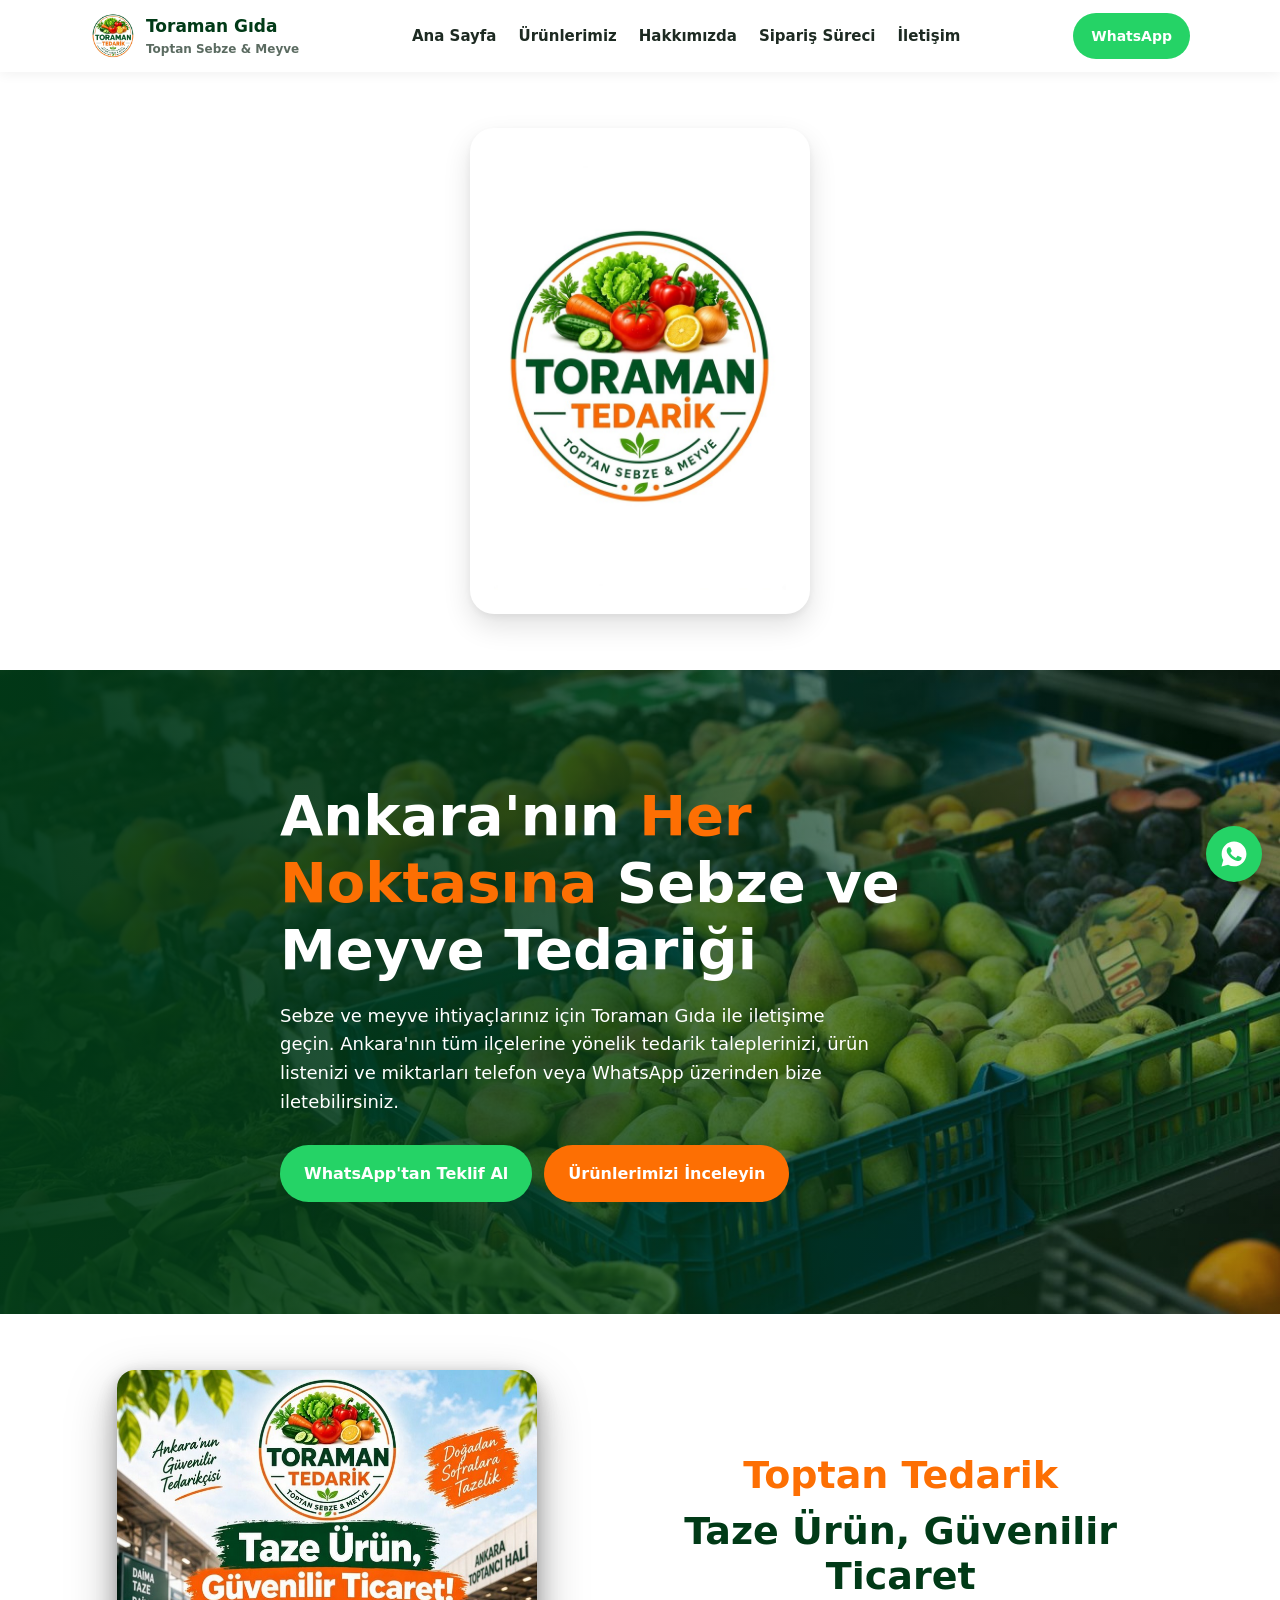
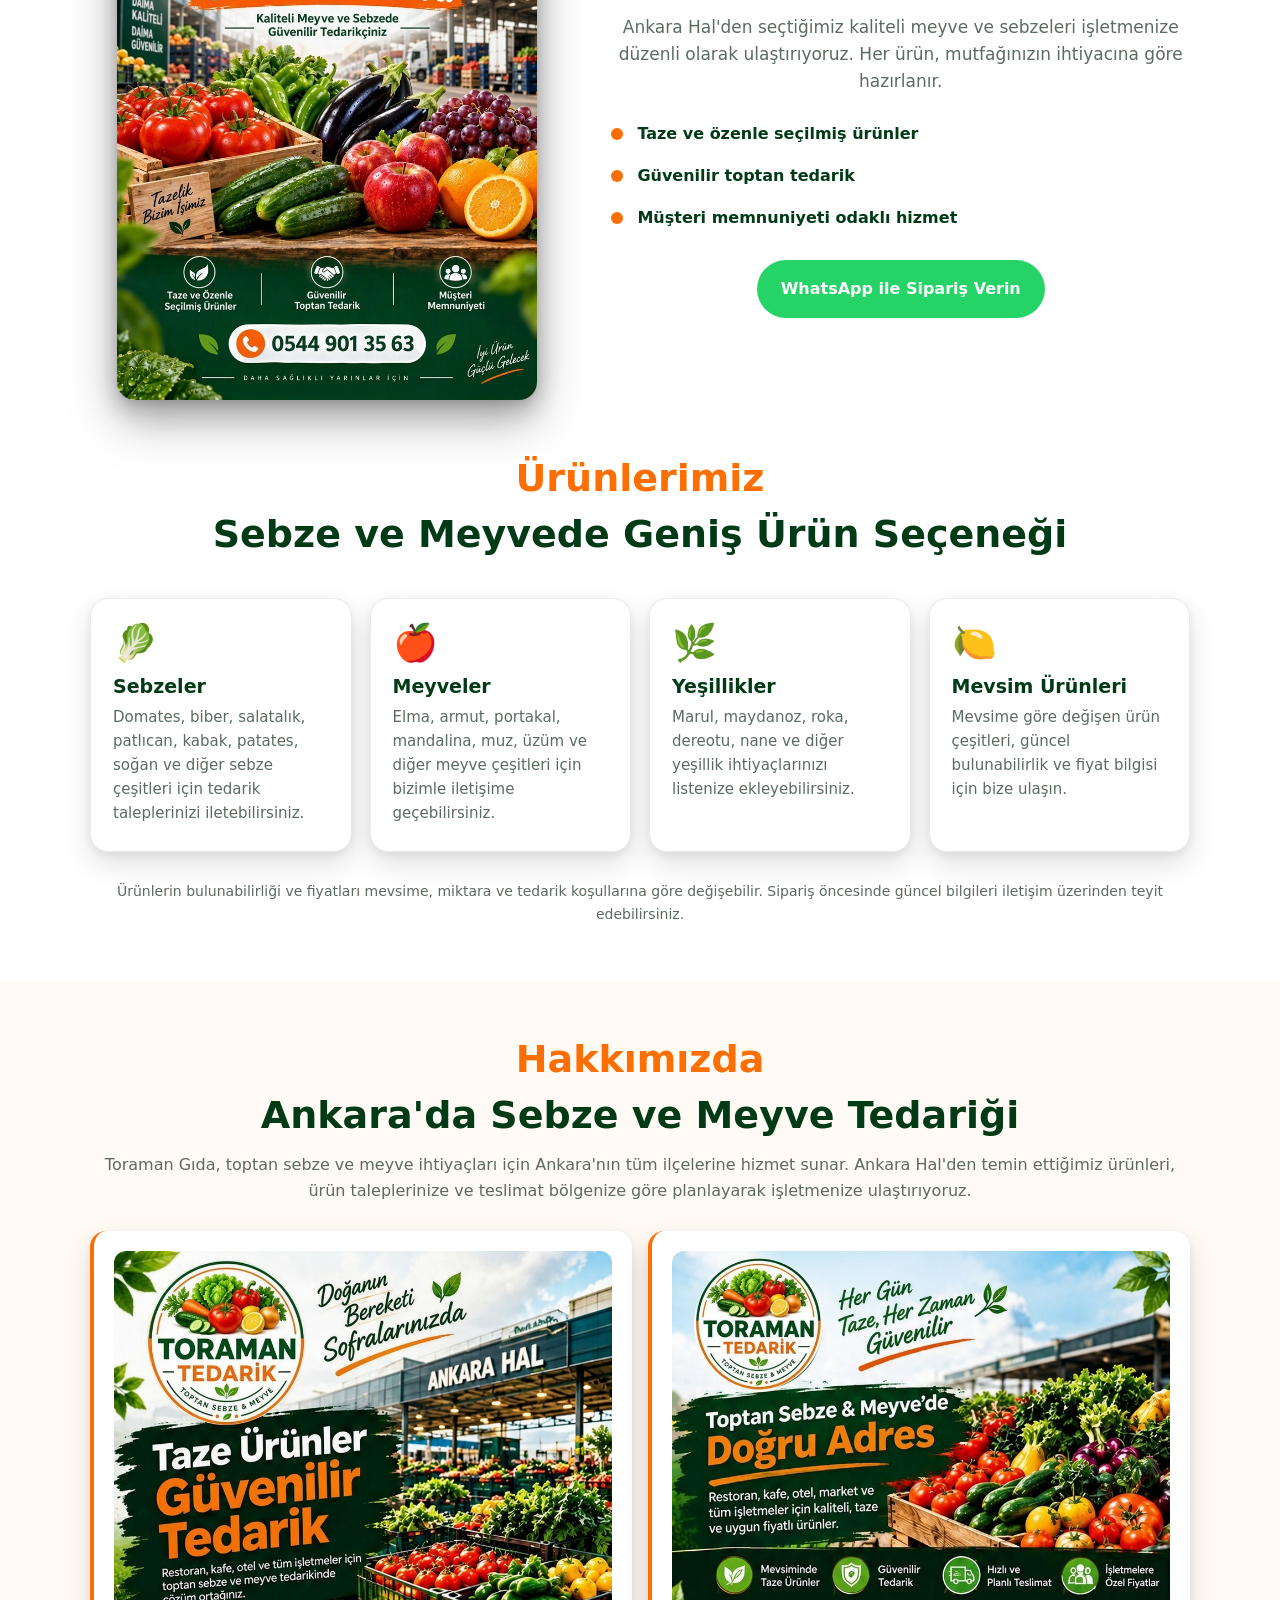
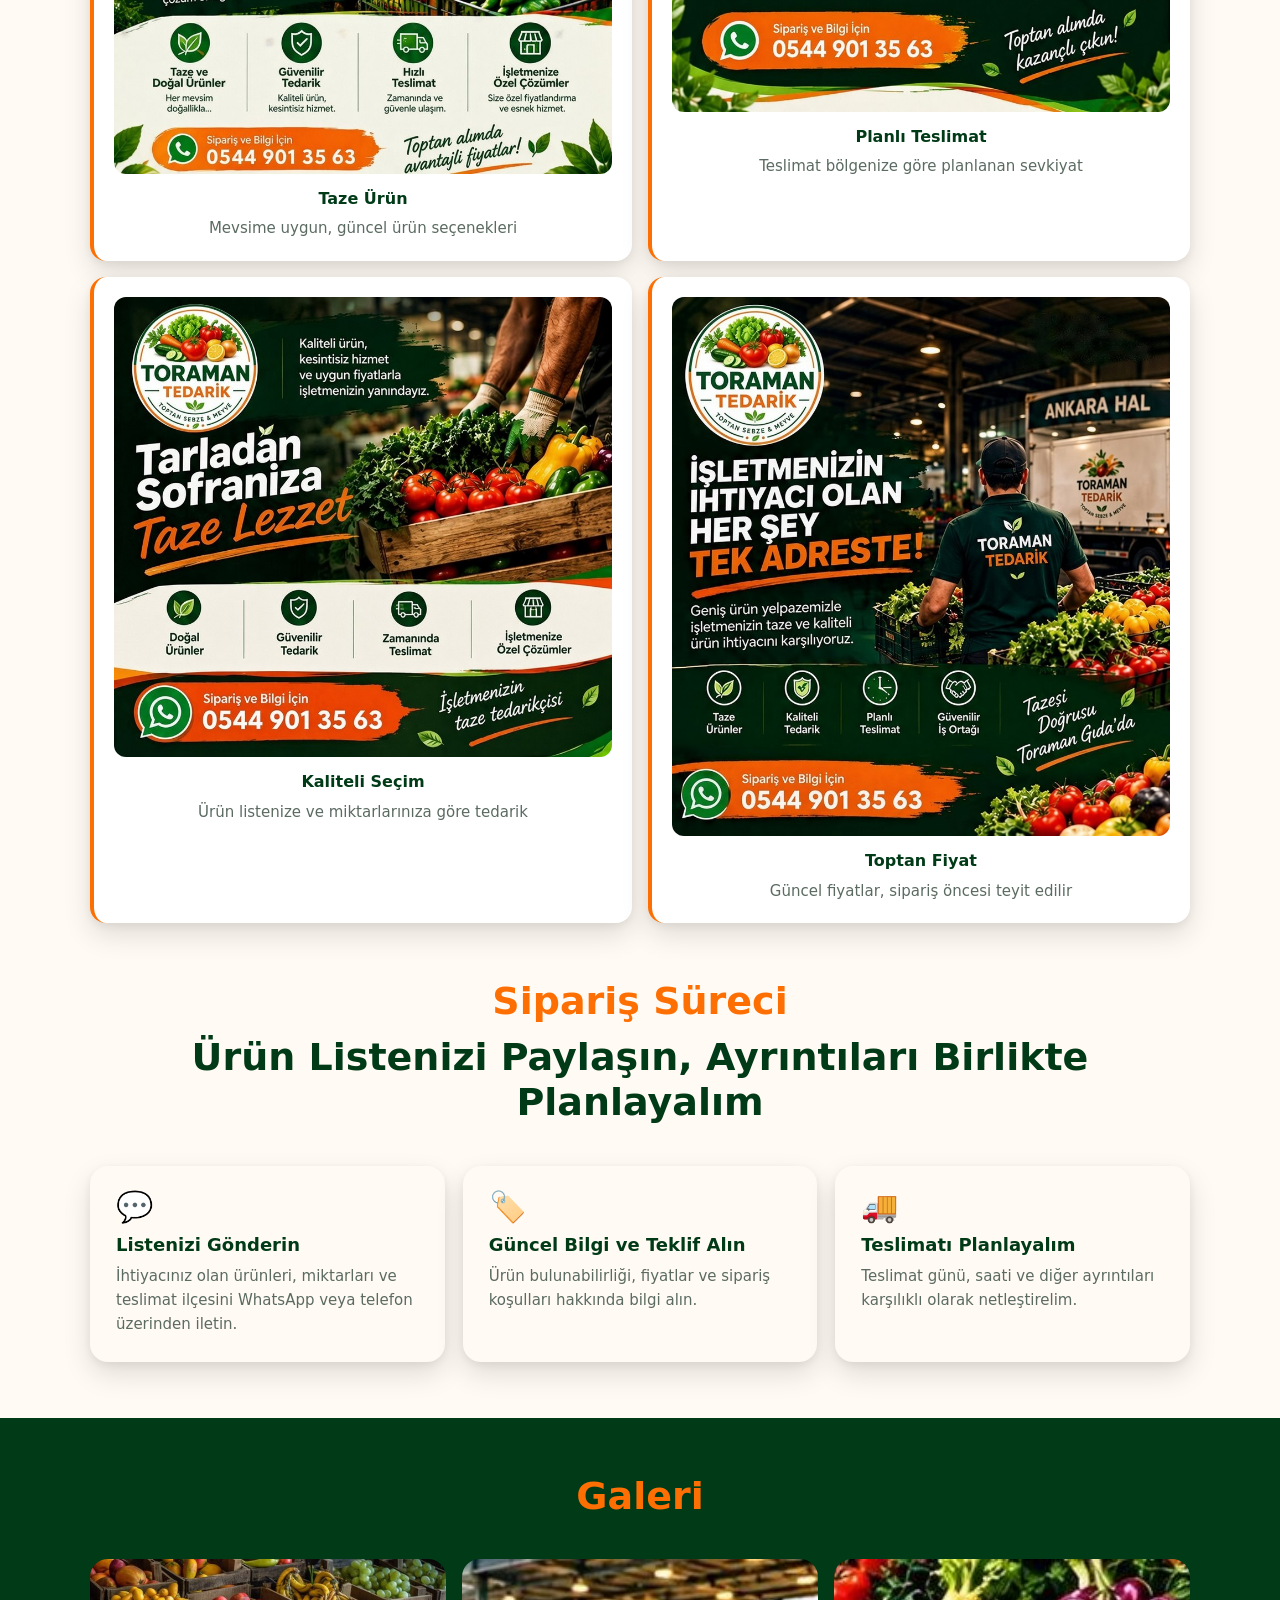
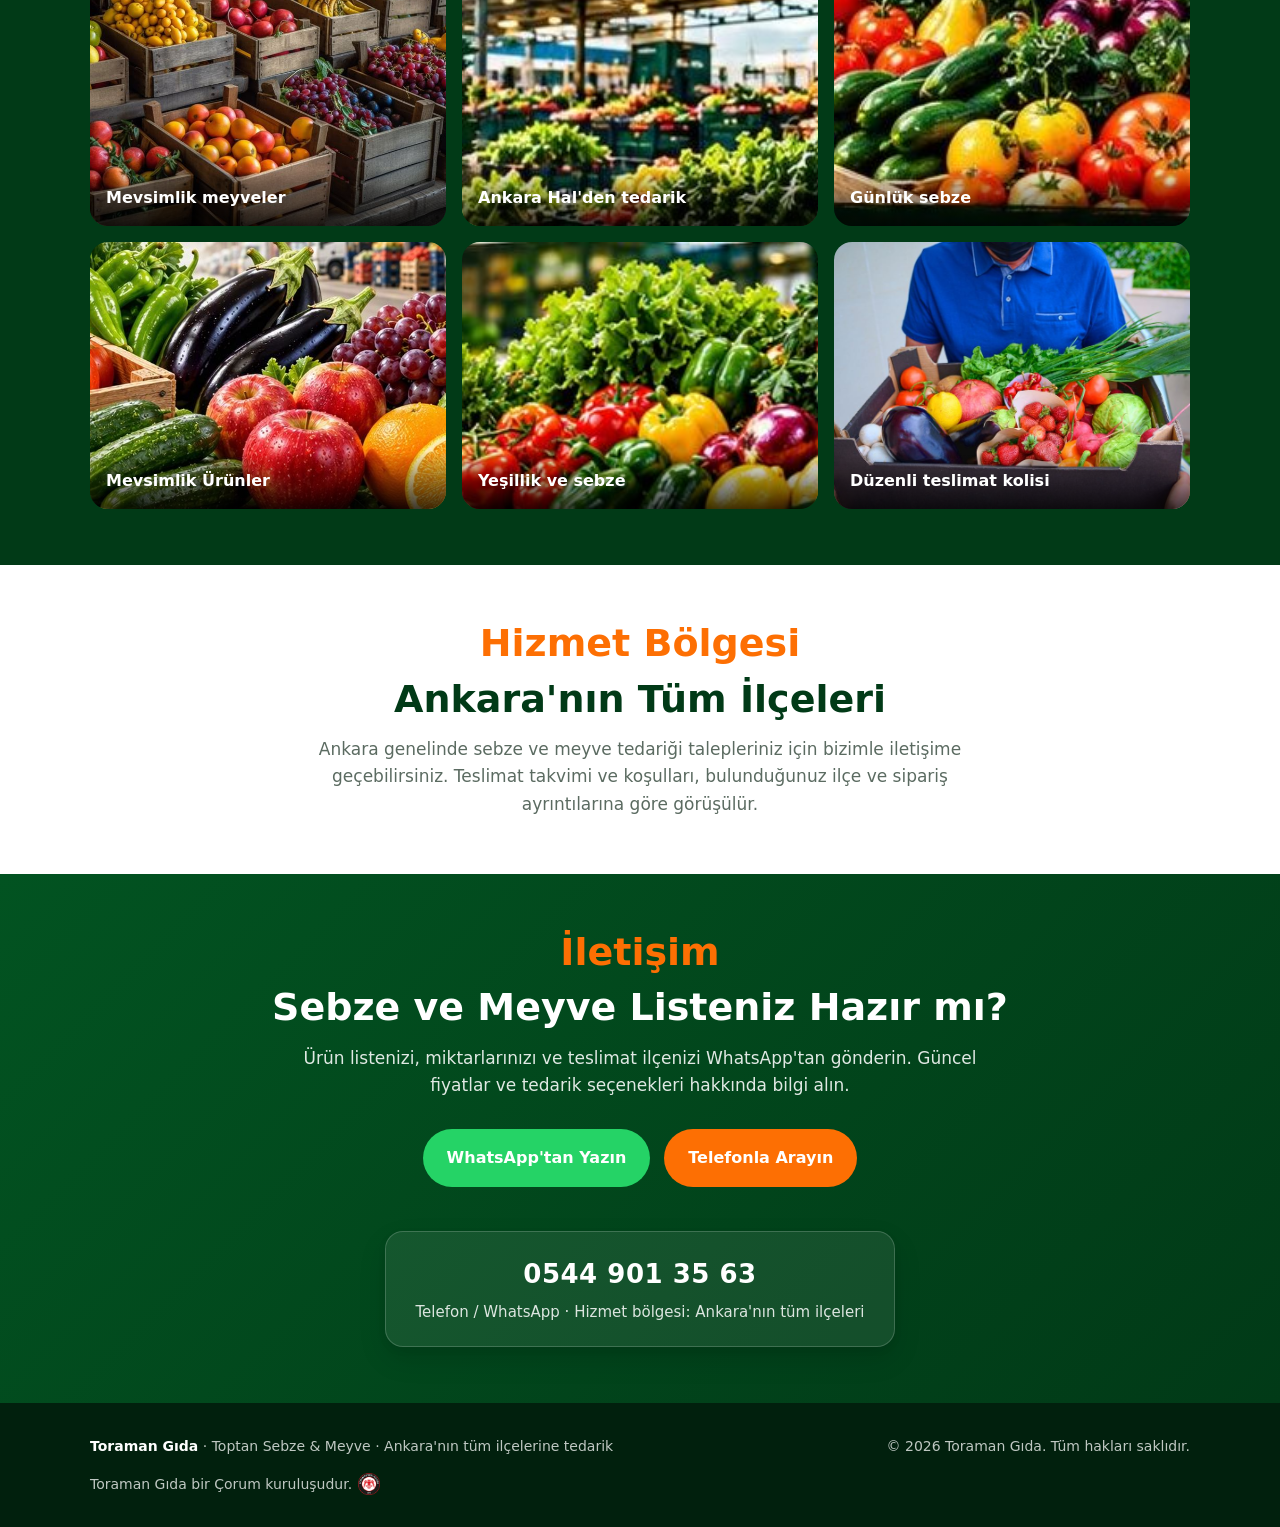
==== index.html @ bdd4c747 "Add files via upload" ====
<!DOCTYPE html>
<html lang="tr">
<head>
<meta charset="UTF-8">
<meta name="viewport" content="width=device-width, initial-scale=1.0, viewport-fit=cover">
<title>Toraman Gıda | Ankara Toptan Sebze ve Meyve Tedariği</title>
<meta name="description" content="Toraman Gıda ile Ankara'nın tüm ilçelerinde toptan sebze ve meyve tedariği. Ürün ve fiyat bilgisi için telefon ve WhatsApp: 0544 901 35 63.">
<link rel="stylesheet" href="css/style.css">
</head>
<body>

<header>
  <div class="container nav">
    <a class="brand" href="#anasayfa">
      <img src="images/logo.jpg" alt="Toraman Gıda logosu">
      <span>Toraman Gıda<small>Toptan Sebze &amp; Meyve</small></span>
    </a>
    <nav>
      <ul id="menu">
        <li><a href="#anasayfa">Ana Sayfa</a></li>
        <li><a href="#urunlerimiz">Ürünlerimiz</a></li>
        <li><a href="#hakkimizda">Hakkımızda</a></li>
        <li><a href="#siparis">Sipariş Süreci</a></li>
        <li><a href="#iletisim">İletişim</a></li>
      </ul>
    </nav>
    <div style="display:flex;align-items:center;gap:12px">
      <a class="btn btn-wa nav-cta" href="whatsapp://send?phone=905449013563" target="_top">WhatsApp</a>
      <button class="menu-btn" aria-label="Menü" onclick="document.getElementById('menu').classList.toggle('open')">&#9776;</button>
    </div>
  </div>
</header>

<section class="intro">
  <div class="container">
    <div class="intro-logo">
      <img src="images/logo.jpg" alt="Toraman Gıda logosu">
    </div>
  </div>
</section>

<section class="hero" id="anasayfa">
  <div class="container">
    <h1 class="slide-left">Ankara'nın <em>Her Noktasına</em> Sebze ve Meyve Tedariği</h1>
    <p class="reveal">Sebze ve meyve ihtiyaçlarınız için Toraman Gıda ile iletişime geçin. Ankara'nın tüm ilçelerine yönelik tedarik taleplerinizi, ürün listenizi ve miktarları telefon veya WhatsApp üzerinden bize iletebilirsiniz.</p>
    <div class="hero-actions reveal">
      <a class="btn btn-wa" href="whatsapp://send?phone=905449013563" target="_top">WhatsApp'tan Teklif Al</a>
      <a class="btn btn-primary" href="#urunlerimiz">Ürünlerimizi İnceleyin</a>
    </div>
  </div>
</section>

<section class="promo">
  <div class="container promo-grid">
    <div class="promo-img slide-left"><img src="images/p825.jpg" alt="Taze ürün, güvenilir ticaret"></div>
    <div class="promo-text slide-right">
      <span class="eyebrow eo">Toptan Tedarik</span>
      <h2>Taze Ürün, Güvenilir Ticaret</h2>
      <p>Ankara Hal'den seçtiğimiz kaliteli meyve ve sebzeleri işletmenize düzenli olarak ulaştırıyoruz. Her ürün, mutfağınızın ihtiyacına göre hazırlanır.</p>
      <ul class="promo-list">
        <li>Taze ve özenle seçilmiş ürünler</li>
        <li>Güvenilir toptan tedarik</li>
        <li>Müşteri memnuniyeti odaklı hizmet</li>
      </ul>
      <a class="btn btn-wa" href="whatsapp://send?phone=905449013563" target="_top" style="margin-top:22px">WhatsApp ile Sipariş Verin</a>
    </div>
  </div>
</section>

<section id="urunlerimiz">
  <div class="container">
    <div class="section-head fade-title">
      <span class="eyebrow eo">Ürünlerimiz</span>
      <h2>Sebze ve Meyvede Geniş Ürün Seçeneği</h2>
    </div>
    <div class="cards">
      <div class="card">
        <div class="icon">🥬</div>
        <h3>Sebzeler</h3>
        <p>Domates, biber, salatalık, patlıcan, kabak, patates, soğan ve diğer sebze çeşitleri için tedarik taleplerinizi iletebilirsiniz.</p>
      </div>
      <div class="card">
        <div class="icon">🍎</div>
        <h3>Meyveler</h3>
        <p>Elma, armut, portakal, mandalina, muz, üzüm ve diğer meyve çeşitleri için bizimle iletişime geçebilirsiniz.</p>
      </div>
      <div class="card">
        <div class="icon">🌿</div>
        <h3>Yeşillikler</h3>
        <p>Marul, maydanoz, roka, dereotu, nane ve diğer yeşillik ihtiyaçlarınızı listenize ekleyebilirsiniz.</p>
      </div>
      <div class="card">
        <div class="icon">🍋</div>
        <h3>Mevsim Ürünleri</h3>
        <p>Mevsime göre değişen ürün çeşitleri, güncel bulunabilirlik ve fiyat bilgisi için bize ulaşın.</p>
      </div>
    </div>
    <p class="note">Ürünlerin bulunabilirliği ve fiyatları mevsime, miktara ve tedarik koşullarına göre değişebilir. Sipariş öncesinde güncel bilgileri iletişim üzerinden teyit edebilirsiniz.</p>
  </div>
</section>





<section class="about" id="hakkimizda">
  <div class="container about-grid" style="grid-template-columns:1fr">
    <div class="slide-left">
      <span class="eyebrow eo">Hakkımızda</span>
      <h2>Ankara'da Sebze ve Meyve Tedariği</h2>
      <p>Toraman Gıda, toptan sebze ve meyve ihtiyaçları için Ankara'nın tüm ilçelerine hizmet sunar. Ankara Hal'den temin ettiğimiz ürünleri, ürün taleplerinize ve teslimat bölgenize göre planlayarak işletmenize ulaştırıyoruz.</p>
      <div class="features">
        <div class="feature"><img src="images/f1.jpg" alt="Taze ürünler"><strong>Taze Ürün</strong><span>Mevsime uygun, güncel ürün seçenekleri</span></div>
        <div class="feature"><img src="images/f2.jpg" alt="Planlı teslimat"><strong>Planlı Teslimat</strong><span>Teslimat bölgenize göre planlanan sevkiyat</span></div>
        <div class="feature"><img src="images/f3.jpg" alt="Kaliteli seçim"><strong>Kaliteli Seçim</strong><span>Ürün listenize ve miktarlarınıza göre tedarik</span></div>
        <div class="feature"><img src="images/f4.jpg" alt="Toptan fiyat"><strong>Toptan Fiyat</strong><span>Güncel fiyatlar, sipariş öncesi teyit edilir</span></div>
      </div>
    </div>
    
  </div>
</section>

<section class="cream-section" id="siparis" style="background:var(--cream)">
  <div class="container">
    <div class="section-head center fade-title">
      <span class="eyebrow eo">Sipariş Süreci</span>
      <h2>Ürün Listenizi Paylaşın, Ayrıntıları Birlikte Planlayalım</h2>
    </div>
    <div class="services-grid three">
      <div class="service"><div class="num">💬</div><h3>Listenizi Gönderin</h3><p>İhtiyacınız olan ürünleri, miktarları ve teslimat ilçesini WhatsApp veya telefon üzerinden iletin.</p></div>
      <div class="service"><div class="num">🏷️</div><h3>Güncel Bilgi ve Teklif Alın</h3><p>Ürün bulunabilirliği, fiyatlar ve sipariş koşulları hakkında bilgi alın.</p></div>
      <div class="service"><div class="num">🚚</div><h3>Teslimatı Planlayalım</h3><p>Teslimat günü, saati ve diğer ayrıntıları karşılıklı olarak netleştirelim.</p></div>
    </div>
  </div>
</section>

<section class="gallery" id="galeri">
  <div class="container">
    <div class="section-head fade-title">
      <span class="eyebrow eo">Galeri</span>
                </div>
    <div class="gallery-grid">
      <figure class="gallery-item"><img src="images/crates.jpg" alt="Sandıklarda taze meyveler"><figcaption>Mevsimlik meyveler</figcaption></figure>
      <figure class="gallery-item"><img src="images/c840.jpg" alt="Ankara Hal'de sebze ve meyve sergisi"><figcaption>Ankara Hal'den tedarik</figcaption></figure>
      <figure class="gallery-item"><img src="images/c839.jpg" alt="Domates, salatalık ve biberler"><figcaption>Günlük sebze</figcaption></figure>
      <figure class="gallery-item"><img src="images/c825.jpg" alt="Meyve ve sebze sergisi"><figcaption>Mevsimlik Ürünler</figcaption></figure>
      <figure class="gallery-item"><img src="images/c416.jpg" alt="Taze sebze sepeti"><figcaption>Yeşillik ve sebze</figcaption></figure>
      <figure class="gallery-item"><img src="images/delivery.jpg" alt="Sebze ve meyve kolisi"><figcaption>Düzenli teslimat kolisi</figcaption></figure>
    </div>
  </div>
</section>

<section id="hizmet">
  <div class="container center">
    <div class="reveal">
      <span class="eyebrow eo">Hizmet Bölgesi</span>
      <h2>Ankara'nın Tüm İlçeleri</h2>
      <p class="lead">Ankara genelinde sebze ve meyve tedariği talepleriniz için bizimle iletişime geçebilirsiniz. Teslimat takvimi ve koşulları, bulunduğunuz ilçe ve sipariş ayrıntılarına göre görüşülür.</p>
    </div>
  </div>
</section>

<section class="contact" id="iletisim">
  <div class="container">
    <span class="eyebrow eo">İletişim</span>
    <h2 class="reveal">Sebze ve Meyve Listeniz Hazır mı?</h2>
    <p class="lead reveal">Ürün listenizi, miktarlarınızı ve teslimat ilçenizi WhatsApp'tan gönderin. Güncel fiyatlar ve tedarik seçenekleri hakkında bilgi alın.</p>
    <div class="contact-actions reveal">
      <a class="btn btn-wa" href="whatsapp://send?phone=905449013563" target="_top">WhatsApp'tan Yazın</a>
      <a class="btn btn-primary" href="tel:+905449013563" target="_top">Telefonla Arayın</a>
    </div>
    <div class="contact-box reveal">
      <strong>0544 901 35 63</strong>
      <span>Telefon / WhatsApp · Hizmet bölgesi: Ankara'nın tüm ilçeleri</span>
    </div>
  </div>
</section>

<footer>
  <div class="container">
    <div><strong>Toraman Gıda</strong> · Toptan Sebze &amp; Meyve · Ankara'nın tüm ilçelerine tedarik</div>
    <div>© 2026 Toraman Gıda. Tüm hakları saklıdır.</div>
    <div style="display:inline-flex;align-items:center;white-space:nowrap">Toraman Gıda bir Çorum kuruluşudur.<img src="images/corum-logo.png" alt="Çorum Futbol Kulübü logosu" style="height:22px;width:22px;vertical-align:middle;margin-left:6px"></div>
  </div>
</footer>

<a class="wa-float" href="whatsapp://send?phone=905449013563" target="_top" aria-label="WhatsApp">
  <img src="icons/whatsapp.svg" alt="" width="30" height="30">
</a>

<script src="js/main.js"></script>
</body>
</html>
---- css/style.css ----
:root{
    --green:#025321;
    --green-dark:#013a17;
    --orange:#fd6f03;
    --cream:#fffaf3;
    --ink:#1d2a22;
    --muted:#5b6b61;
    --white:#ffffff;
  }
  *{box-sizing:border-box;margin:0;padding:0}
  html{scroll-behavior:smooth;scroll-padding-top:84px}
  body{font-family:system-ui,-apple-system,"Segoe UI",Roboto,Arial,sans-serif;color:var(--ink);background:var(--white);line-height:1.6}
  img{max-width:100%;display:block}
  a{color:inherit}
  .container{max-width:1140px;margin:0 auto;padding:0 20px}
  section{padding:56px 0}
  h1,h2,h3{line-height:1.2;color:var(--green-dark)}
  h2{font-size:clamp(26px,3.4vw,38px);margin-bottom:14px}
  .eyebrow{display:block;color:var(--green-dark);font-weight:800;letter-spacing:0;text-transform:none;font-size:clamp(26px,3.4vw,38px);line-height:1.2;margin-bottom:10px}
  .lead{color:var(--muted);font-size:17px;max-width:680px}
  .btn{display:inline-flex;align-items:center;gap:8px;padding:14px 22px;border-radius:999px;font-weight:700;text-decoration:none;transition:transform .15s,background .15s;border:2px solid transparent}
  .btn:hover{transform:translateY(-2px)}
  .btn-primary{background:var(--orange);color:var(--white)}
  .btn-primary:hover{background:#e25f00}
  .btn-ghost{border-color:var(--white);color:var(--white)}
  .btn-ghost:hover{background:rgba(255,255,255,.12)}
  .btn-wa{background:#25d366;color:var(--white)}
  .btn-wa:hover{background:#1ebe5a}

  /* header */
  header{position:sticky;top:0;z-index:50;background:var(--white);box-shadow:0 2px 12px rgba(0,0,0,.06)}
  .nav{display:flex;align-items:center;justify-content:space-between;height:72px}
  .brand{display:flex;align-items:center;gap:10px;text-decoration:none;color:var(--green-dark);font-weight:800}
  .brand img{width:46px;height:46px;border-radius:50%;object-fit:cover}
  .brand span{font-size:17px}
  .brand small{display:block;font-weight:600;color:var(--muted);font-size:12px}
  nav ul{display:flex;gap:22px;list-style:none}
  nav a{text-decoration:none;color:var(--ink);font-weight:600;font-size:15px}
  nav a:hover{color:var(--orange)}
  .menu-btn{display:none;background:none;border:0;font-size:28px;color:var(--green-dark);cursor:pointer}
  .nav-cta{padding:10px 16px;font-size:14px}

  /* hero */
  .hero{position:relative;color:var(--white);min-height:560px;display:flex;align-items:center;background:var(--green-dark) url(../images/hero.jpg) center/cover no-repeat}
  .hero::before{content:"";position:absolute;inset:0;background:linear-gradient(90deg,rgba(1,58,23,.94) 0%,rgba(1,58,23,.78) 45%,rgba(1,58,23,.25) 100%)}
  .hero .container{position:relative;z-index:1;padding-top:56px;padding-bottom:56px}
  .hero h1{color:var(--white);font-size:clamp(32px,5vw,56px);max-width:720px;margin-bottom:18px}
  .hero h1 em{font-style:normal;color:var(--orange)}
  .hero p{font-size:18px;max-width:600px;opacity:.95;margin-bottom:28px}
  .hero-actions{display:flex;gap:12px;flex-wrap:wrap}
  .hero-badge{display:inline-block;margin-bottom:18px;padding:6px 14px;border:1px solid rgba(255,255,255,.4);border-radius:999px;font-size:14px}

  /* about */
  .about{background:var(--cream)}
  .about-grid{display:grid;grid-template-columns:1.1fr .9fr;gap:48px;align-items:center}
  .about p{color:var(--muted);margin-top:14px}
  .features{display:grid;grid-template-columns:1fr 1fr;gap:16px;margin-top:28px}
  .feature{background:var(--white);border-radius:16px;padding:20px;border-left:4px solid var(--orange);box-shadow:0 4px 14px rgba(0,0,0,.04)}
  .feature strong{display:block;color:var(--green-dark);margin-bottom:4px}
  .feature span{color:var(--muted);font-size:15px}
  .about-logo{background:var(--white);border-radius:24px;padding:30px;box-shadow:0 10px 30px rgba(0,0,0,.08);text-align:center}
  .about-logo img{width:100%;max-width:340px;margin:0 auto}

  /* products */
  .section-head{text-align:center;margin-bottom:40px}
  .section-head .lead{margin:0 auto}
  .cards{display:grid;grid-template-columns:repeat(4,1fr);gap:18px}
  .card{border:1px solid #e6ece8;border-radius:18px;padding:26px 22px;background:var(--white);transition:transform .2s,box-shadow .2s}
  .card:hover{transform:translateY(-4px);box-shadow:0 12px 26px rgba(2,83,33,.1)}
  .card .icon{width:auto;height:auto;background:none;display:flex;align-items:center;justify-content:flex-start;font-size:36px;line-height:1;margin-bottom:14px}
  .card h3{font-size:19px;margin-bottom:8px}
  .card p{color:var(--muted);font-size:15px}
  .card ul{list-style:none;margin-top:12px}
  .card li{font-size:14px;color:var(--ink);padding:4px 0;padding-left:18px;position:relative}
  .card li::before{content:"";position:absolute;left:0;top:11px;width:8px;height:8px;border-radius:50%;background:var(--orange)}

  /* gallery */
  .gallery{background:var(--green-dark);color:var(--white)}
  .gallery h2,.gallery .eyebrow{color:var(--white)}
  .gallery .eyebrow{color:var(--white)}
  .eyebrow.eo{color:var(--orange) !important}
  #siparis{padding-top:0}
  #urunlerimiz{padding-top:0}
  /* no sideways scroll caused by slide-in animations */
  html,body{overflow-x:clip;max-width:100%}
  section,footer{overflow-x:clip}
  .gallery .lead{color:rgba(255,255,255,.8)}
  .gallery-grid{display:grid;grid-template-columns:repeat(3,1fr);gap:16px;margin-top:40px}
  .gallery-item{position:relative;border-radius:18px;overflow:hidden;aspect-ratio:4/3;background:#000}
  .gallery-item img{width:100%;height:100%;object-fit:cover;transition:transform .4s}
  .gallery-item:hover img{transform:scale(1.05)}
  .gallery-item figcaption{position:absolute;left:0;right:0;bottom:0;padding:16px;background:linear-gradient(transparent,rgba(0,0,0,.75));font-weight:700}

  /* services */
  .services-grid{display:grid;grid-template-columns:repeat(4,1fr);gap:18px}
  .service{text-align:left;padding:26px;border-radius:18px;background:var(--cream)}
  .service h3{font-size:18px;margin-bottom:8px}
  .service p{color:var(--muted);font-size:15px}
  .service .num{font-size:30px;font-weight:800;color:var(--orange);line-height:1;margin-bottom:12px}

  /* contact */
  .contact{background:linear-gradient(135deg,var(--green) 0%,var(--green-dark) 100%);color:var(--white);text-align:center}
  .contact h2{color:var(--white)}
  .contact .eyebrow{color:var(--white)}
  #hakkimizda .slide-left{text-align:center}
  #hakkimizda .features,#hakkimizda .feature{text-align:center}
  .promo-text{text-align:center}
  .promo-list{text-align:left}
  .contact .lead{color:rgba(255,255,255,.88);margin:0 auto 30px}
  .contact-actions{display:flex;justify-content:center;gap:14px;flex-wrap:wrap}
  .contact-box{margin-top:44px;display:inline-block;padding:22px 30px;border-radius:18px;background:rgba(255,255,255,.08);border:1px solid rgba(255,255,255,.18)}
  .contact-box strong{font-size:26px;letter-spacing:.02em}
  .contact-box span{display:block;opacity:.85;font-size:15px;margin-top:4px}

  footer{background:#01200d;color:rgba(255,255,255,.75);padding:32px 0;font-size:14px}
  footer .container{display:flex;justify-content:space-between;align-items:center;gap:16px;flex-wrap:wrap}
  footer strong{color:var(--white)}

  /* floating WhatsApp */
  .wa-float{position:fixed;right:18px;bottom:calc(18px + env(safe-area-inset-bottom,0px));z-index:60;width:56px;height:56px;border-radius:50%;background:#25d366;display:flex;align-items:center;justify-content:center;box-shadow:0 8px 20px rgba(0,0,0,.25);text-decoration:none}
  .wa-float svg{width:30px;height:30px;fill:#fff}

  /* scroll animations */
  html.js .reveal{opacity:0;transform:translateY(40px);transition:opacity .8s cubic-bezier(.2,.7,.2,1),transform .8s cubic-bezier(.2,.7,.2,1)}
  html.js .slide-left{opacity:0;transform:translateX(-90px);transition:opacity .9s cubic-bezier(.2,.7,.2,1),transform .9s cubic-bezier(.2,.7,.2,1)}
  html.js .slide-right{opacity:0;transform:translateX(90px);transition:opacity .9s cubic-bezier(.2,.7,.2,1),transform .9s cubic-bezier(.2,.7,.2,1)}
  html.js .reveal.in,html.js .slide-left.in,html.js .slide-right.in{opacity:1;transform:none}
  html.js .card.in:hover{transform:translateY(-4px)}
  html.js .gallery-item.in:hover img{transform:scale(1.05)}
  @media (prefers-reduced-motion: reduce){
    html.js .reveal,html.js .slide-left,html.js .slide-right{opacity:1;transform:none;transition:none}
    html{scroll-behavior:auto}
  }

  .feature img{width:100%;height:auto;border-radius:12px;margin-bottom:12px;display:block}
  .promo{background:var(--white);padding:56px 0}
  .promo-grid{display:grid;grid-template-columns:.9fr 1.1fr;gap:48px;align-items:center}
  .promo-img img{width:100%;max-width:420px;margin:0 auto;border-radius:18px;box-shadow:0 14px 36px rgba(0,0,0,.12);height:auto;display:block}
  .promo-text h2{font-size:clamp(26px,3.4vw,38px);margin:8px 0 14px}
  .promo-text p{color:var(--muted);font-size:17px}
  .promo-list{list-style:none;margin-top:18px}
  .promo-list li{padding:8px 0 8px 26px;position:relative;font-weight:600;color:var(--green-dark)}
  .promo-list li::before{content:"";position:absolute;left:0;top:15px;width:12px;height:12px;border-radius:50%;background:var(--orange)}
  @media (max-width:720px){ .promo-grid{grid-template-columns:1fr;gap:28px} }
  .intro{background:#fff;padding:56px 0}
  @media (max-width:720px){ .intro{padding:44px 0} }
  .intro-logo{max-width:340px;margin:0 auto;background:#fff;border-radius:24px;padding:24px;box-shadow:0 12px 28px rgba(0,0,0,.12),0 3px 8px rgba(0,0,0,.06);animation:logoFade 1.2s ease-out both}
  .intro-logo img{width:100%;height:auto;display:block}
  @keyframes logoFade{from{opacity:0;filter:blur(10px);transform:scale(.96)}to{opacity:1;filter:blur(0);transform:none}}
  @media (prefers-reduced-motion: reduce){ .intro-logo{animation:none} }
  html.js .fade-title{opacity:0;transition:opacity .9s ease}
  html.js .fade-title.in{opacity:1}
  @media (prefers-reduced-motion: reduce){ html.js .fade-title{opacity:1;transition:none} }
  /* responsive */
  @media (max-width:900px){
    .cards,.services-grid{grid-template-columns:repeat(2,1fr)}
    .about-grid{grid-template-columns:1fr;gap:32px}
    .gallery-grid{grid-template-columns:repeat(2,1fr)}
  }
  @media (max-width:720px){
    section{padding:44px 0}
    nav ul{display:none;position:absolute;top:72px;left:0;right:0;background:var(--white);flex-direction:column;gap:0;padding:8px 20px 16px;box-shadow:0 10px 20px rgba(0,0,0,.08)}
    nav ul.open{display:flex}
    nav ul li a{display:block;padding:12px 0;border-bottom:1px solid #eef2ef}
    .menu-btn{display:block}
    .nav-cta{display:none}
    .hero{min-height:500px}
    .hero .container{padding-top:44px;padding-bottom:44px}
    .cards,.services-grid{grid-template-columns:1fr}
    .features{grid-template-columns:1fr}
    .gallery-grid{grid-template-columns:1fr}
    .brand small{display:none}
  }

  .services-grid.three{grid-template-columns:repeat(3,1fr)}
  @media (max-width:900px){ .services-grid.three{grid-template-columns:repeat(2,1fr)} }
  @media (max-width:720px){ .services-grid.three{grid-template-columns:1fr} }
  .center{text-align:center}
  .center .lead{margin:0 auto}
  .note{margin-top:28px;color:var(--muted);font-size:14px;text-align:center}
  .hero-actions .btn-wa{background:#25d366;color:#fff}
  .hero-actions .btn-wa:hover{background:#1ebe5a}
  /* soft shadow on sliding inner blocks (gallery images excluded) */
  .card,.feature,.service,.about-logo,.contact-box,.promo-img img{box-shadow:0 12px 28px rgba(0,0,0,.12),0 3px 8px rgba(0,0,0,.06) !important}
  .promo-img{filter:drop-shadow(0 18px 24px rgba(0,0,0,.28)) drop-shadow(0 4px 8px rgba(0,0,0,.15))}
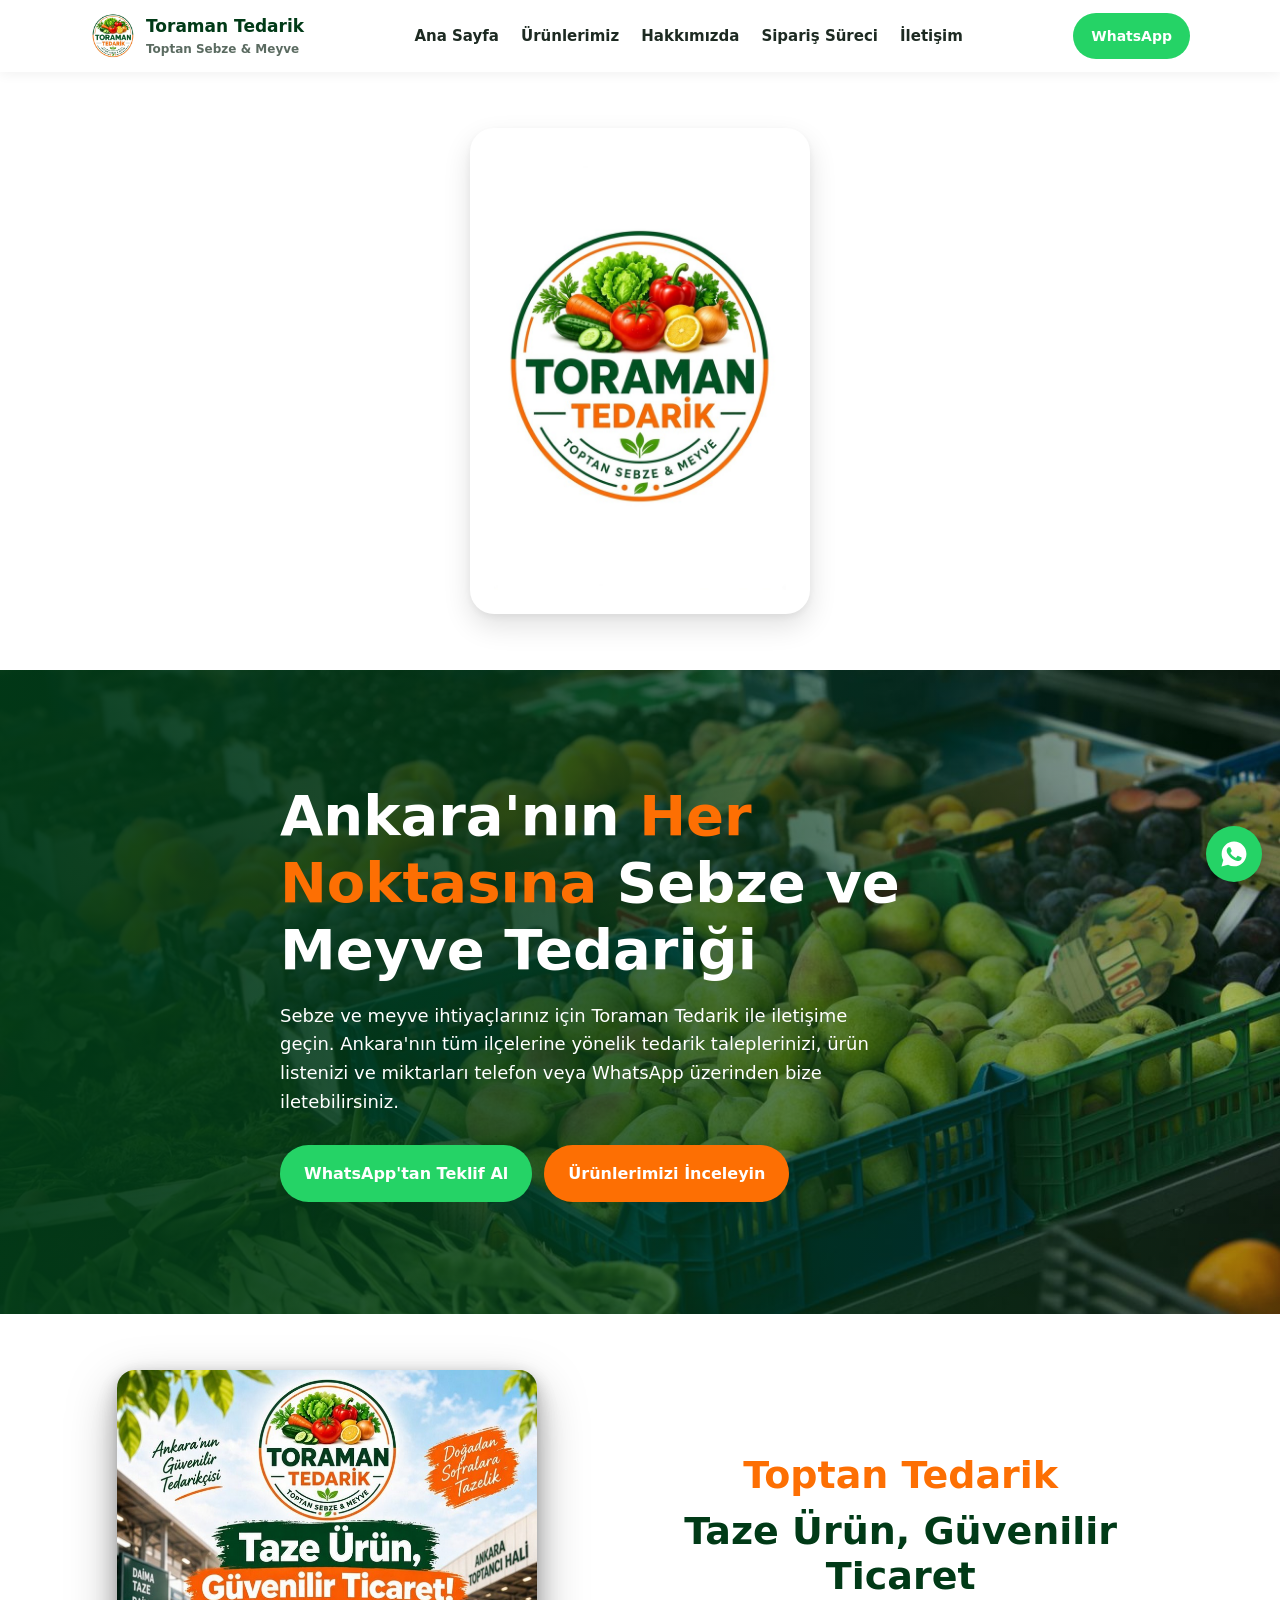
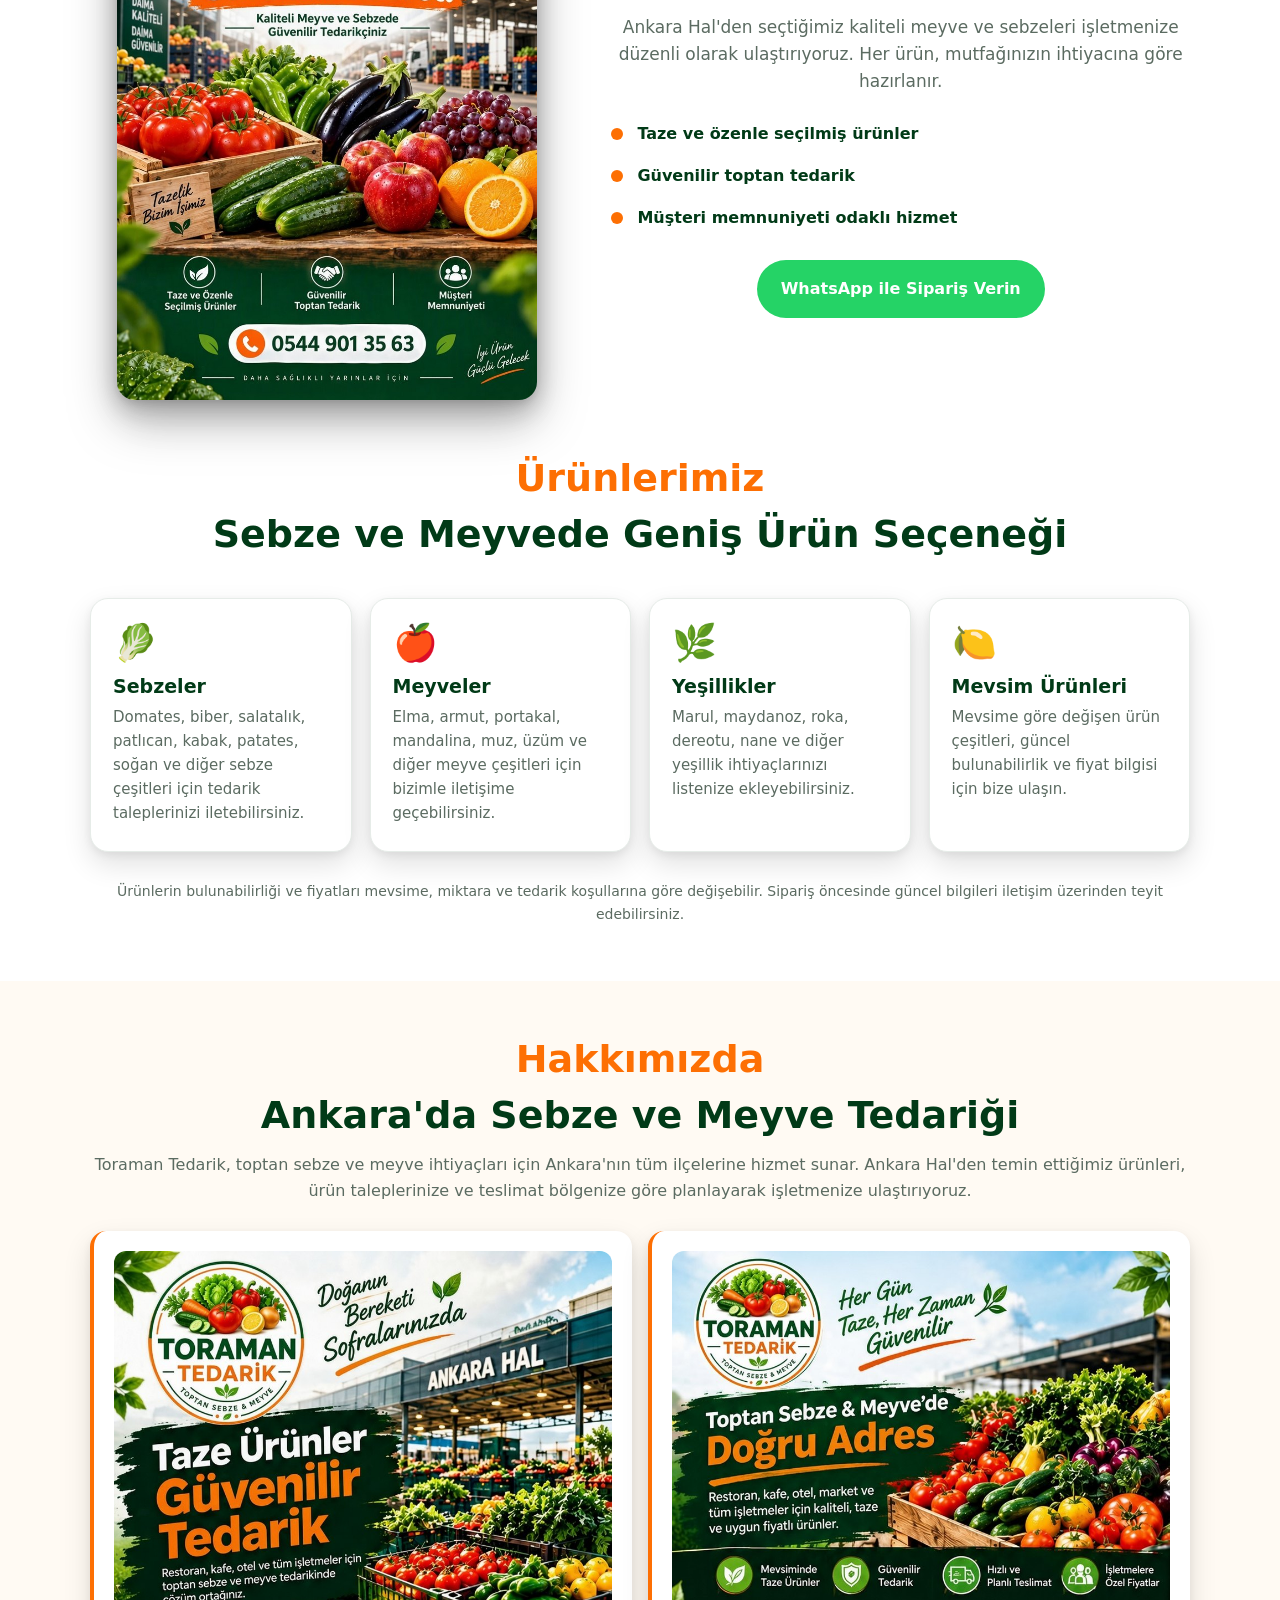
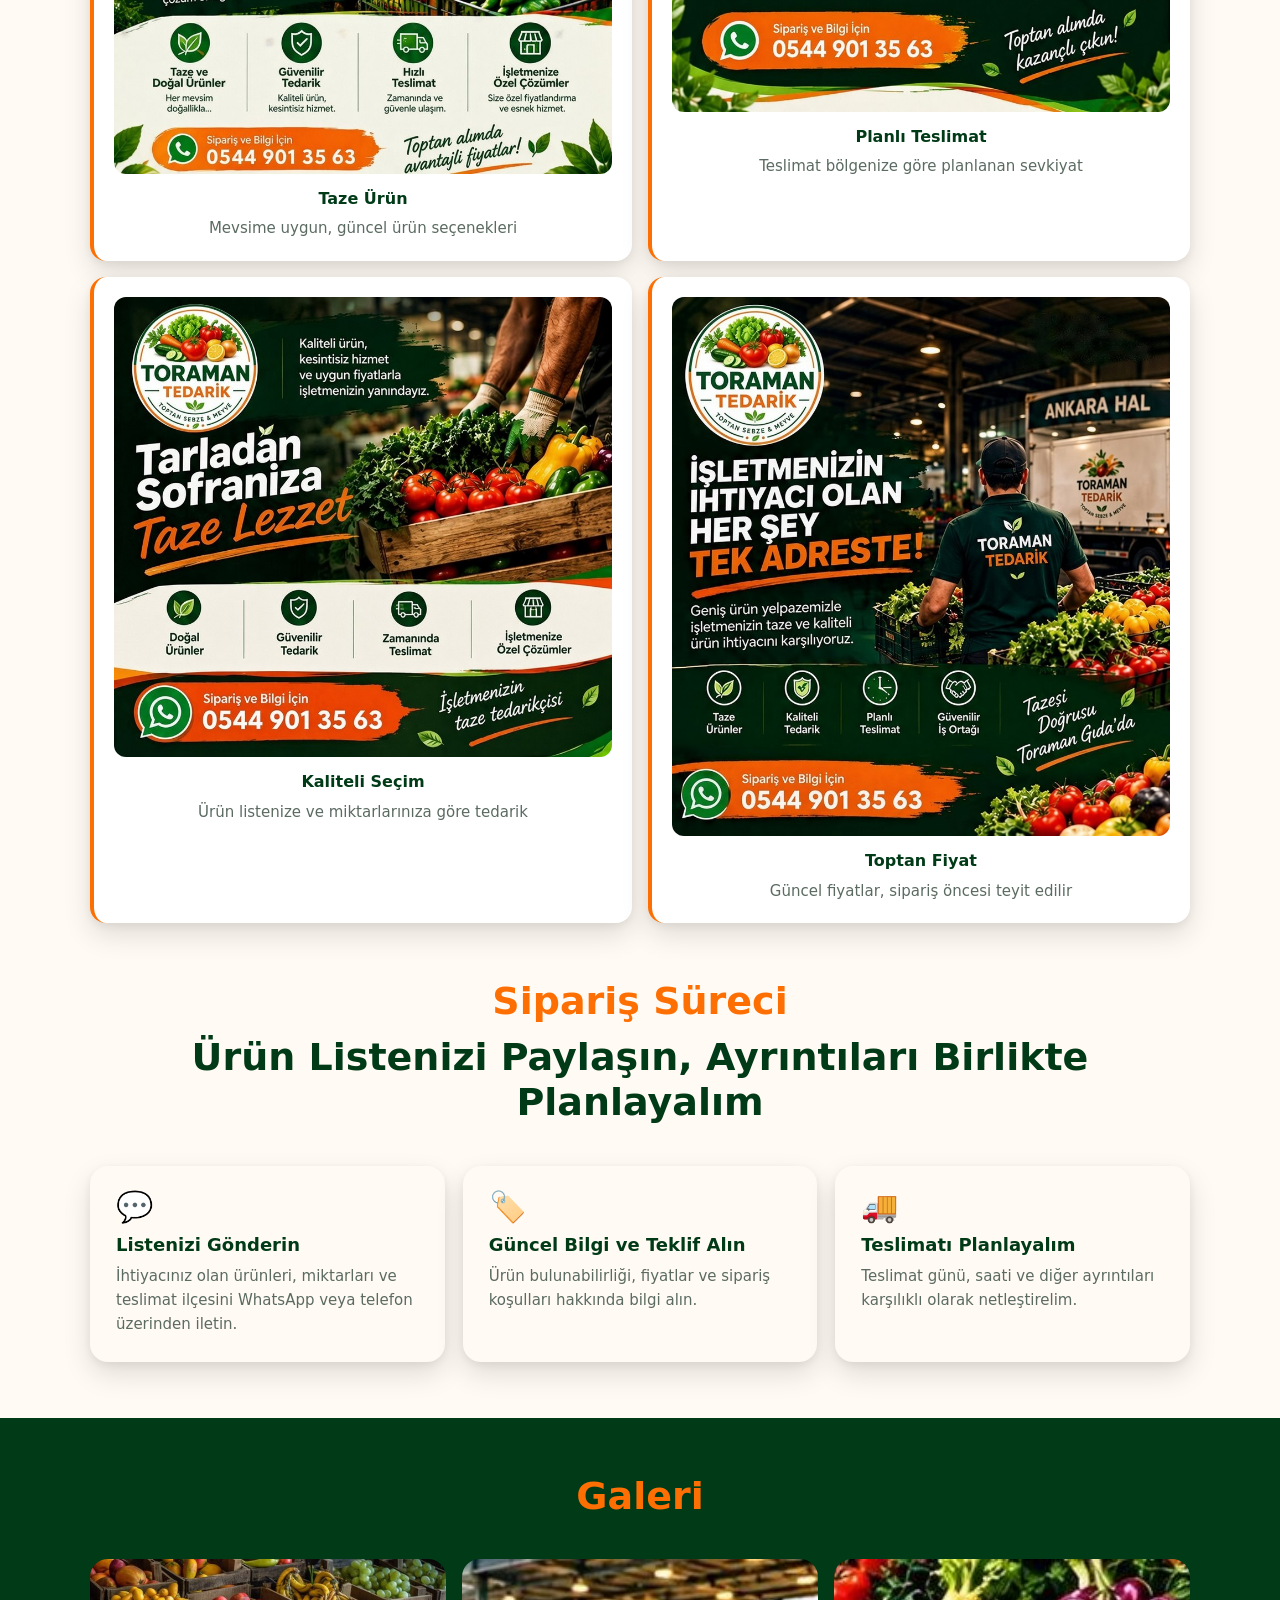
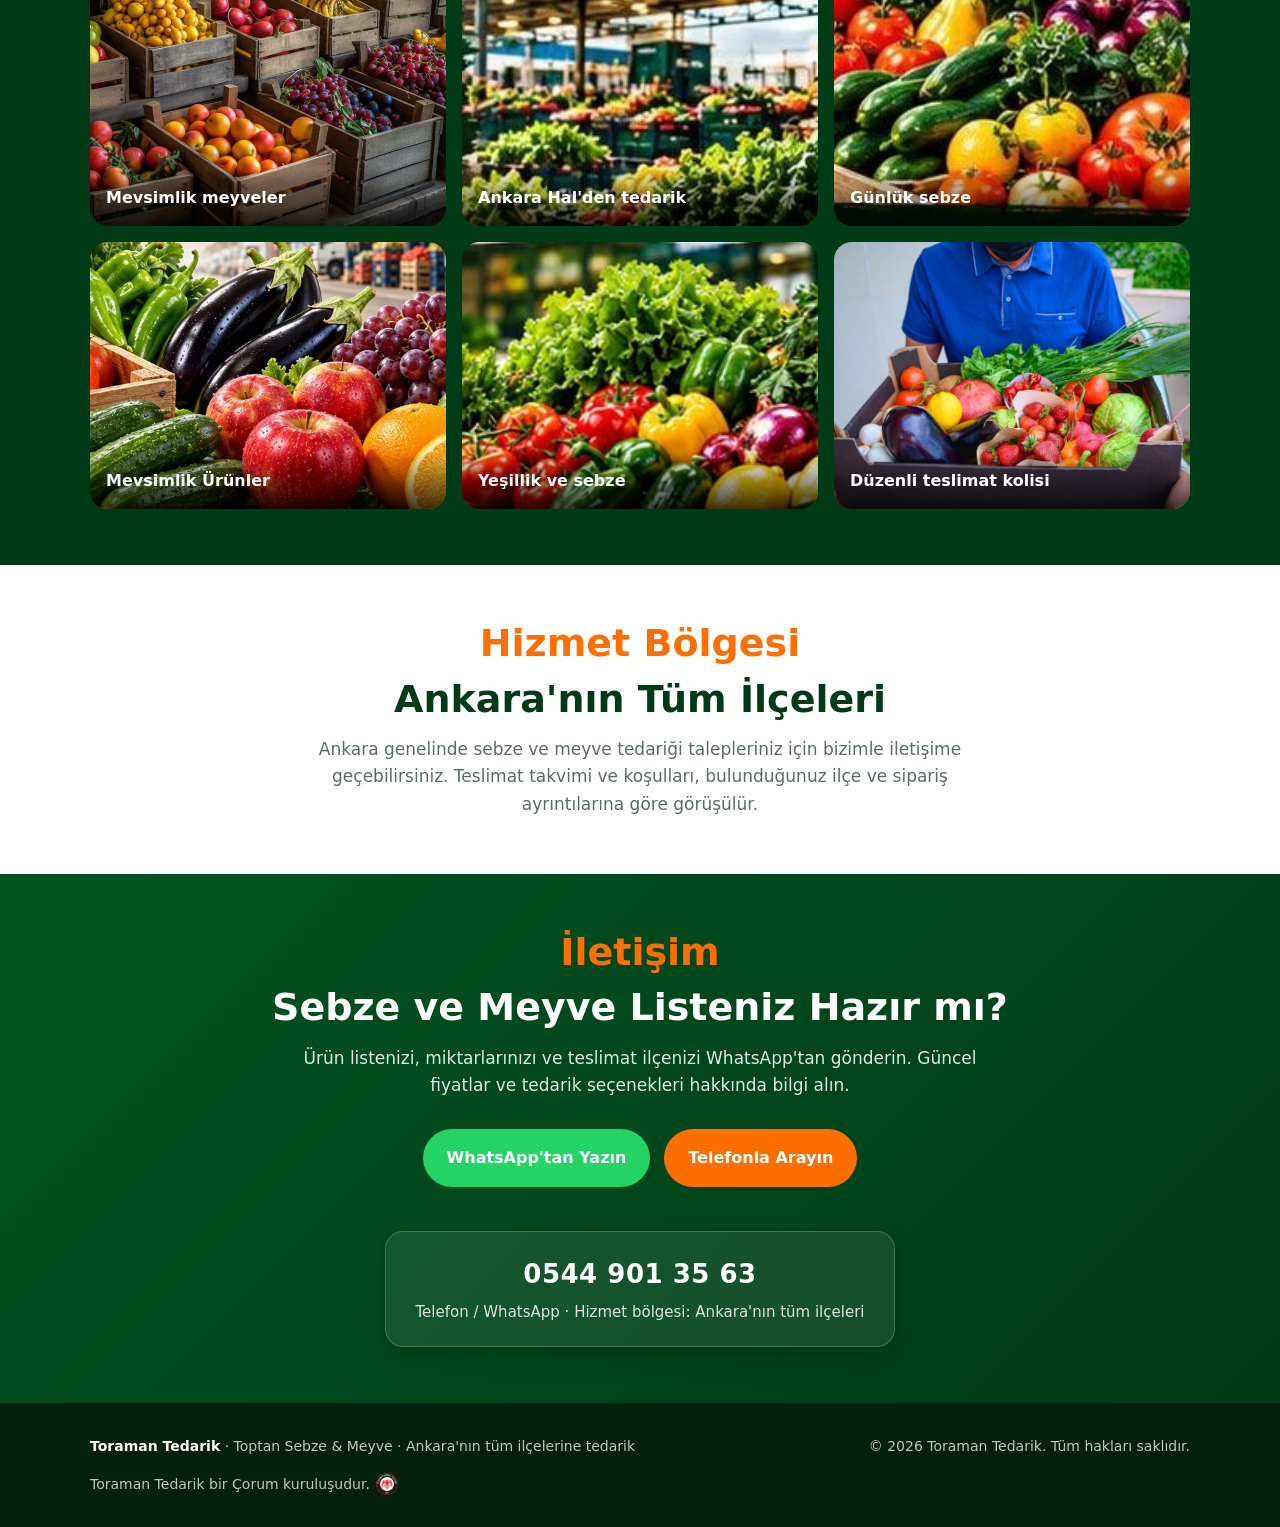
==== commit 1dafce77: "Add files via upload" ====
--- a/index.html
+++ b/index.html
@@ -3,8 +3,8 @@
 <head>
 <meta charset="UTF-8">
 <meta name="viewport" content="width=device-width, initial-scale=1.0, viewport-fit=cover">
-<title>Toraman Gıda | Ankara Toptan Sebze ve Meyve Tedariği</title>
-<meta name="description" content="Toraman Gıda ile Ankara'nın tüm ilçelerinde toptan sebze ve meyve tedariği. Ürün ve fiyat bilgisi için telefon ve WhatsApp: 0544 901 35 63.">
+<title>Toraman Tedarik | Ankara Toptan Sebze ve Meyve Tedariği</title>
+<meta name="description" content="Toraman Tedarik ile Ankara'nın tüm ilçelerinde toptan sebze ve meyve tedariği. Ürün ve fiyat bilgisi için telefon ve WhatsApp: 0544 901 35 63.">
 <link rel="stylesheet" href="css/style.css">
 </head>
 <body>
@@ -12,8 +12,8 @@
 <header>
   <div class="container nav">
     <a class="brand" href="#anasayfa">
-      <img src="images/logo.jpg" alt="Toraman Gıda logosu">
-      <span>Toraman Gıda<small>Toptan Sebze &amp; Meyve</small></span>
+      <img src="images/logo.jpg" alt="Toraman Tedarik logosu">
+      <span>Toraman Tedarik<small>Toptan Sebze &amp; Meyve</small></span>
     </a>
     <nav>
       <ul id="menu">
@@ -34,7 +34,7 @@
 <section class="intro">
   <div class="container">
     <div class="intro-logo">
-      <img src="images/logo.jpg" alt="Toraman Gıda logosu">
+      <img src="images/logo.jpg" alt="Toraman Tedarik logosu">
     </div>
   </div>
 </section>
@@ -42,7 +42,7 @@
 <section class="hero" id="anasayfa">
   <div class="container">
     <h1 class="slide-left">Ankara'nın <em>Her Noktasına</em> Sebze ve Meyve Tedariği</h1>
-    <p class="reveal">Sebze ve meyve ihtiyaçlarınız için Toraman Gıda ile iletişime geçin. Ankara'nın tüm ilçelerine yönelik tedarik taleplerinizi, ürün listenizi ve miktarları telefon veya WhatsApp üzerinden bize iletebilirsiniz.</p>
+    <p class="reveal">Sebze ve meyve ihtiyaçlarınız için Toraman Tedarik ile iletişime geçin. Ankara'nın tüm ilçelerine yönelik tedarik taleplerinizi, ürün listenizi ve miktarları telefon veya WhatsApp üzerinden bize iletebilirsiniz.</p>
     <div class="hero-actions reveal">
       <a class="btn btn-wa" href="whatsapp://send?phone=905449013563" target="_top">WhatsApp'tan Teklif Al</a>
       <a class="btn btn-primary" href="#urunlerimiz">Ürünlerimizi İnceleyin</a>
@@ -108,7 +108,7 @@
     <div class="slide-left">
       <span class="eyebrow eo">Hakkımızda</span>
       <h2>Ankara'da Sebze ve Meyve Tedariği</h2>
-      <p>Toraman Gıda, toptan sebze ve meyve ihtiyaçları için Ankara'nın tüm ilçelerine hizmet sunar. Ankara Hal'den temin ettiğimiz ürünleri, ürün taleplerinize ve teslimat bölgenize göre planlayarak işletmenize ulaştırıyoruz.</p>
+      <p>Toraman Tedarik, toptan sebze ve meyve ihtiyaçları için Ankara'nın tüm ilçelerine hizmet sunar. Ankara Hal'den temin ettiğimiz ürünleri, ürün taleplerinize ve teslimat bölgenize göre planlayarak işletmenize ulaştırıyoruz.</p>
       <div class="features">
         <div class="feature"><img src="images/f1.jpg" alt="Taze ürünler"><strong>Taze Ürün</strong><span>Mevsime uygun, güncel ürün seçenekleri</span></div>
         <div class="feature"><img src="images/f2.jpg" alt="Planlı teslimat"><strong>Planlı Teslimat</strong><span>Teslimat bölgenize göre planlanan sevkiyat</span></div>
@@ -178,9 +178,9 @@
 
 <footer>
   <div class="container">
-    <div><strong>Toraman Gıda</strong> · Toptan Sebze &amp; Meyve · Ankara'nın tüm ilçelerine tedarik</div>
-    <div>© 2026 Toraman Gıda. Tüm hakları saklıdır.</div>
-    <div style="display:inline-flex;align-items:center;white-space:nowrap">Toraman Gıda bir Çorum kuruluşudur.<img src="images/corum-logo.png" alt="Çorum Futbol Kulübü logosu" style="height:22px;width:22px;vertical-align:middle;margin-left:6px"></div>
+    <div><strong>Toraman Tedarik</strong> · Toptan Sebze &amp; Meyve · Ankara'nın tüm ilçelerine tedarik</div>
+    <div>© 2026 Toraman Tedarik. Tüm hakları saklıdır.</div>
+    <div style="display:inline-flex;align-items:center;white-space:nowrap">Toraman Tedarik bir Çorum kuruluşudur.<img src="images/corum-logo.png" alt="Çorum Futbol Kulübü logosu" style="height:22px;width:22px;vertical-align:middle;margin-left:6px"></div>
   </div>
 </footer>
 
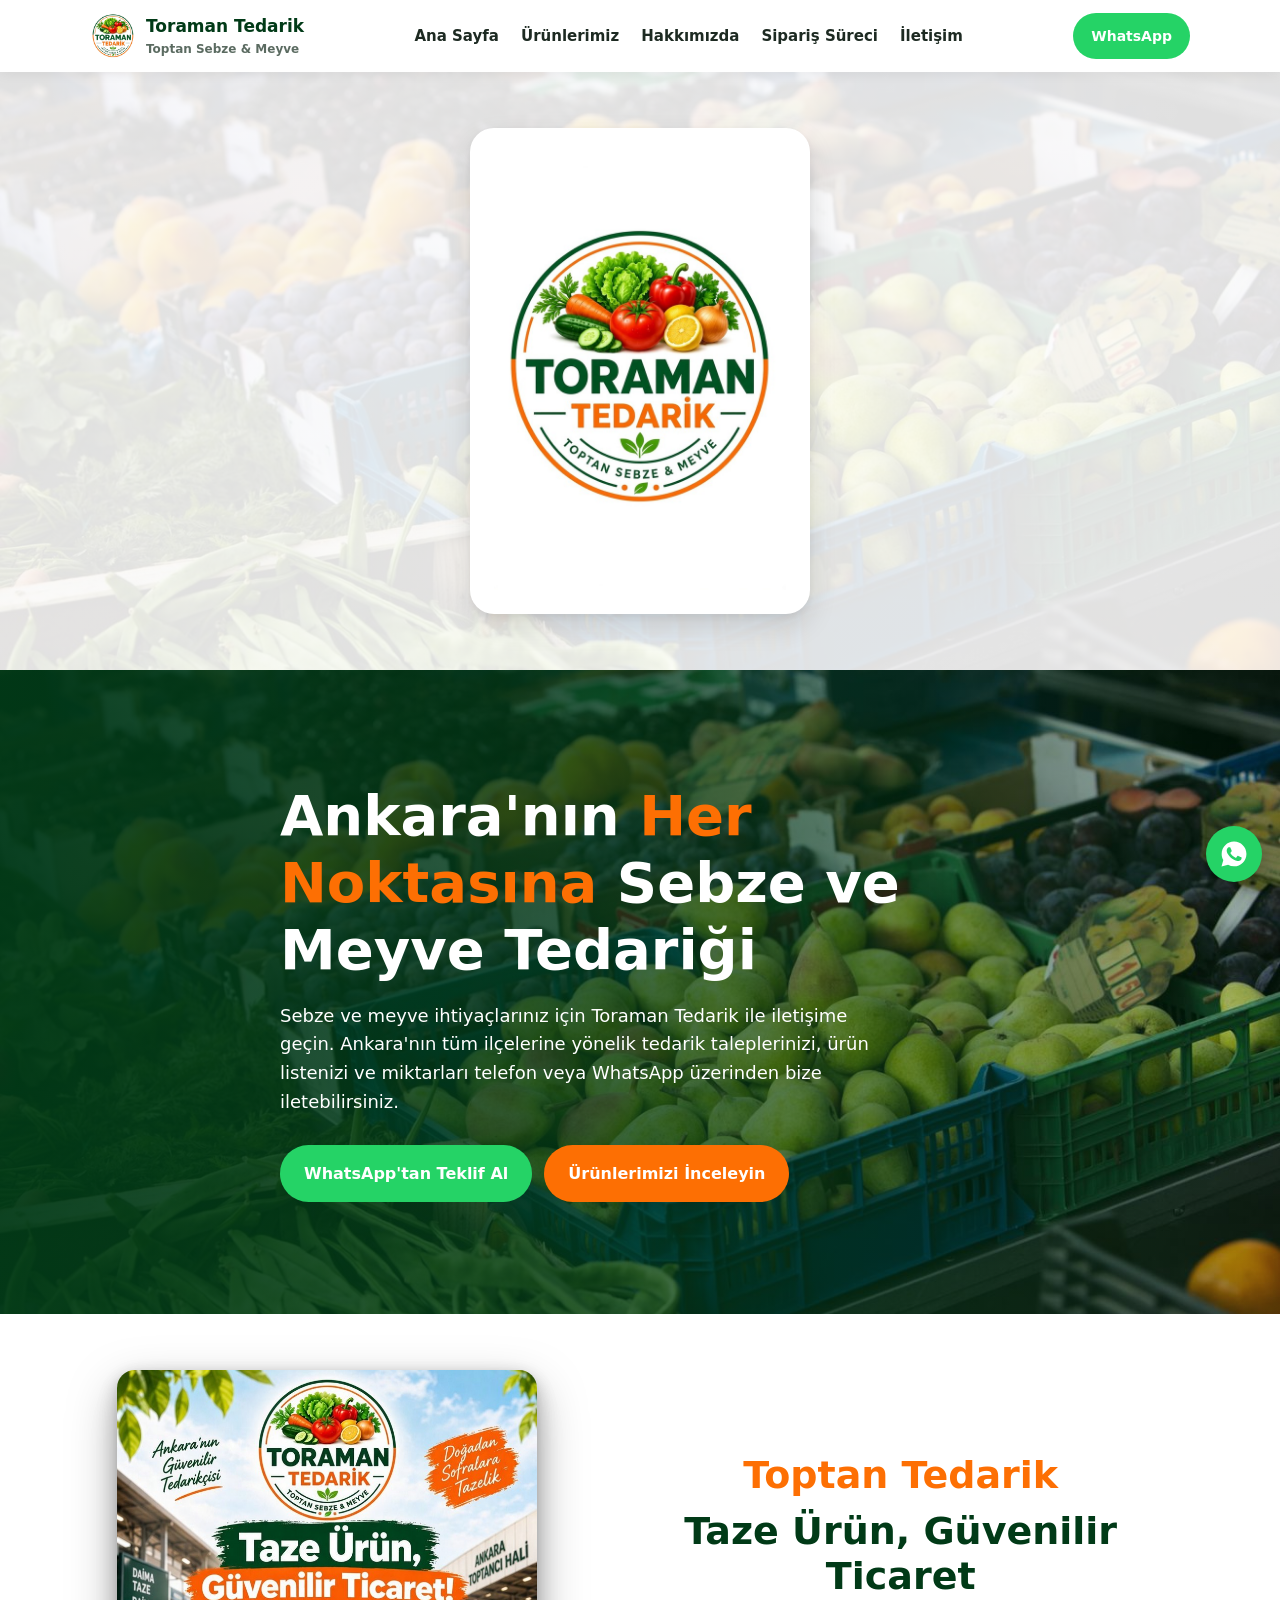
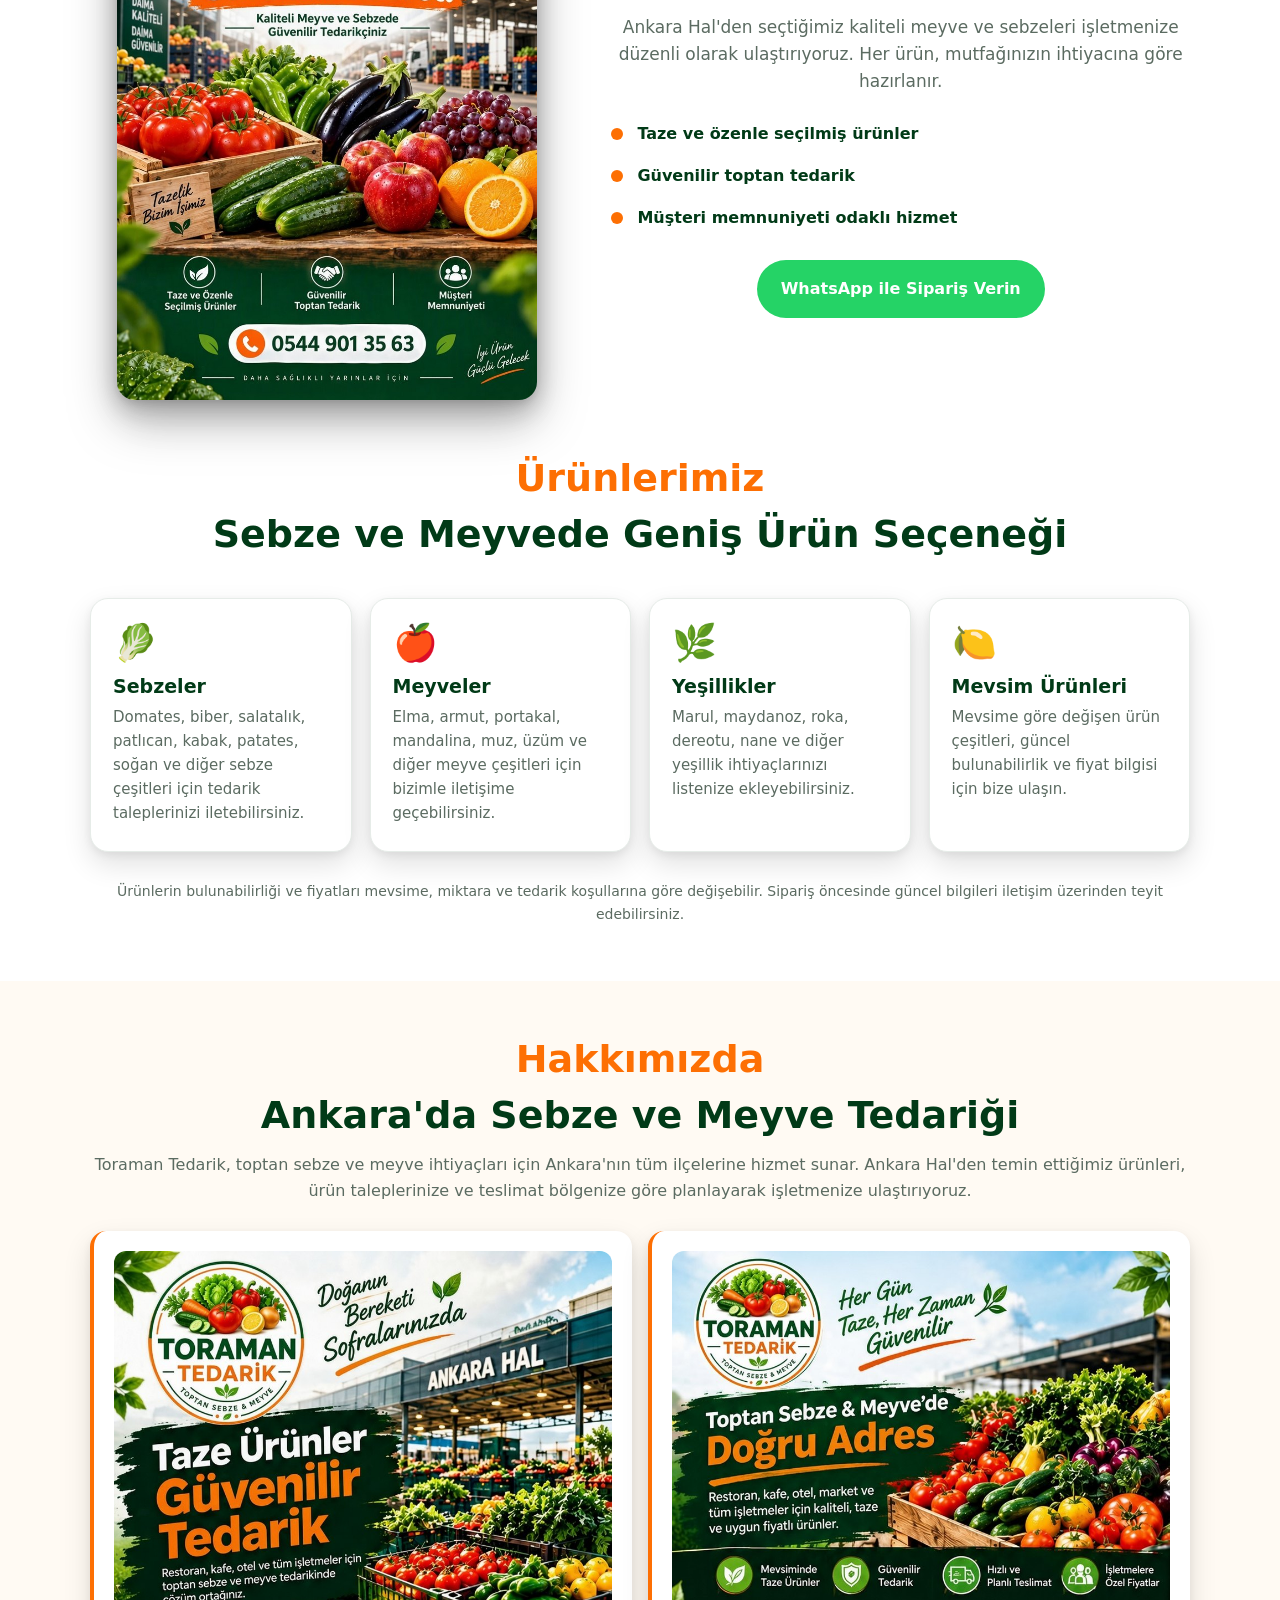
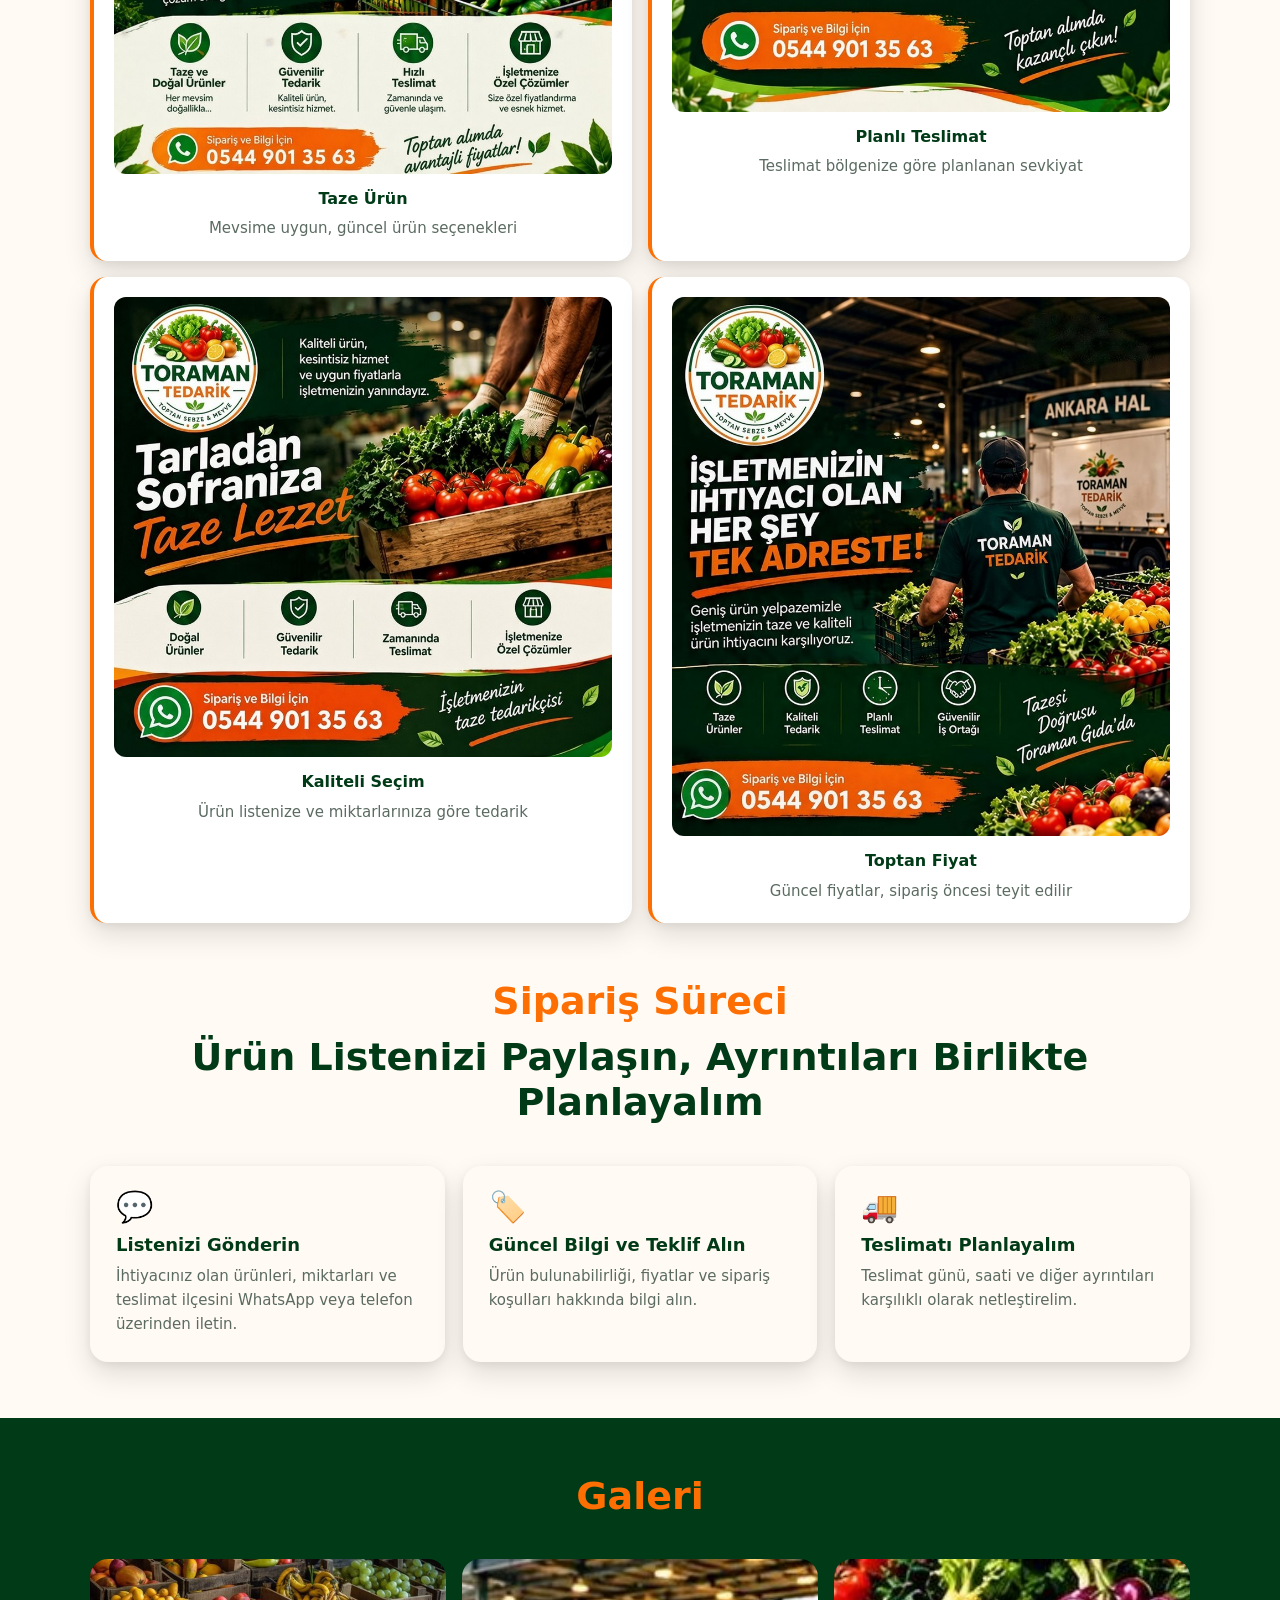
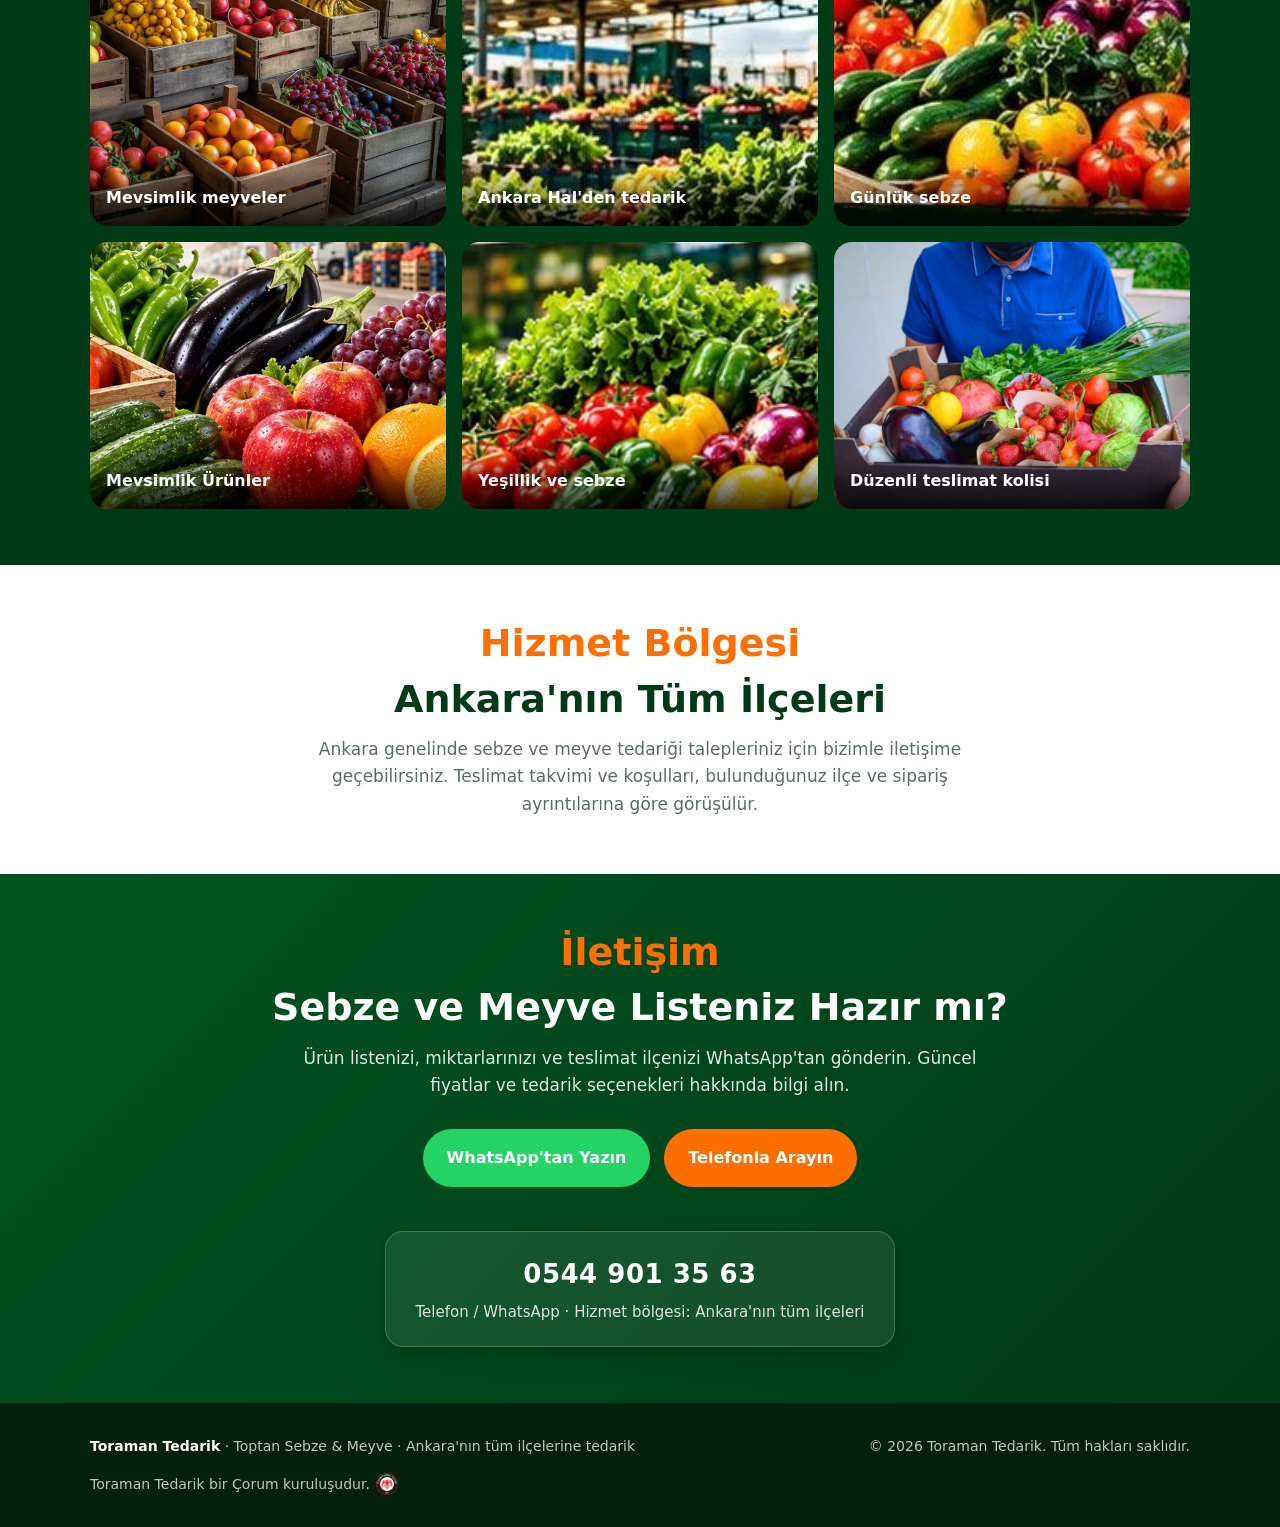
==== commit c2d11b0c: "Add files via upload" ====
--- a/index.html
+++ b/index.html
@@ -6,6 +6,16 @@
 <title>Toraman Tedarik | Ankara Toptan Sebze ve Meyve Tedariği</title>
 <meta name="description" content="Toraman Tedarik ile Ankara'nın tüm ilçelerinde toptan sebze ve meyve tedariği. Ürün ve fiyat bilgisi için telefon ve WhatsApp: 0544 901 35 63.">
 <link rel="stylesheet" href="css/style.css">
+<style>
+  /* desktop only: soft faded photo behind the logo area */
+  @media (min-width: 901px){
+    .intro{
+      background:
+        linear-gradient(rgba(255,255,255,.88), rgba(255,255,255,.88)),
+        url(images/hero.jpg) center/cover no-repeat;
+    }
+  }
+</style>
 </head>
 <body>
 
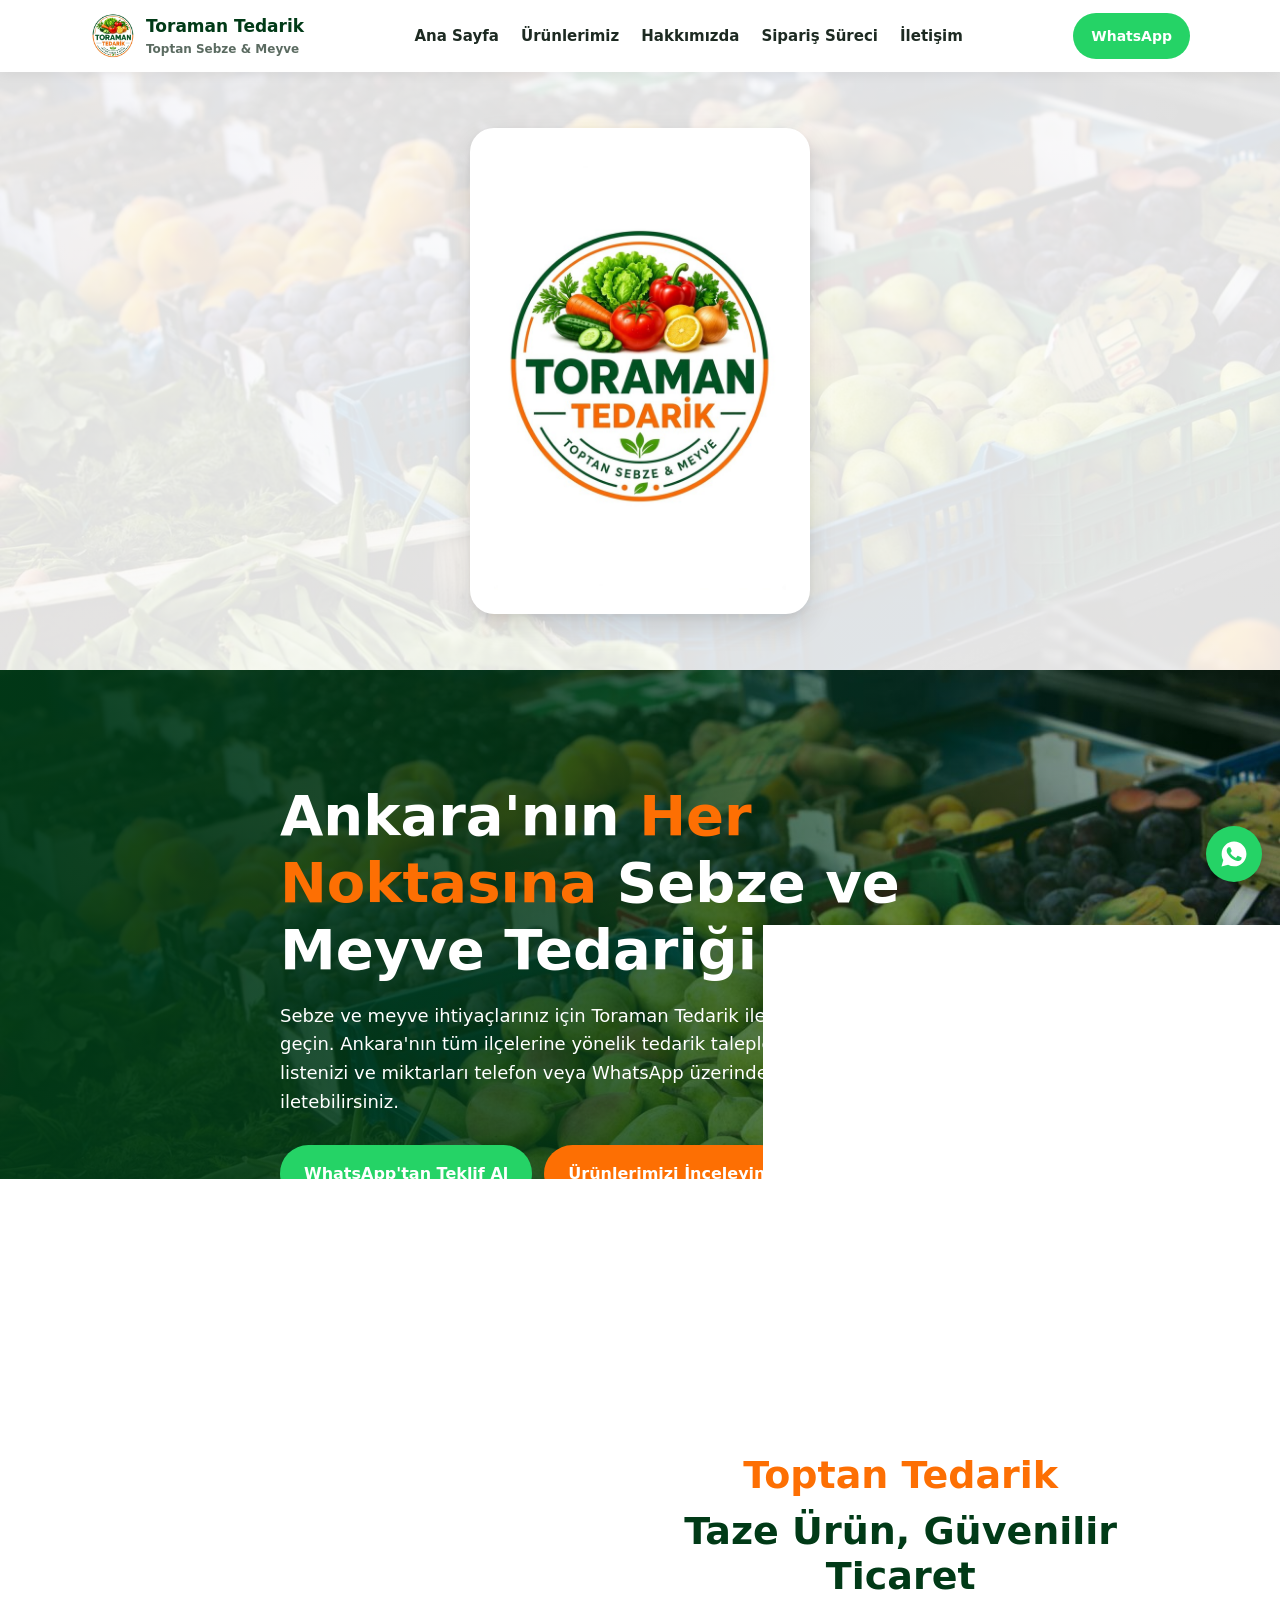
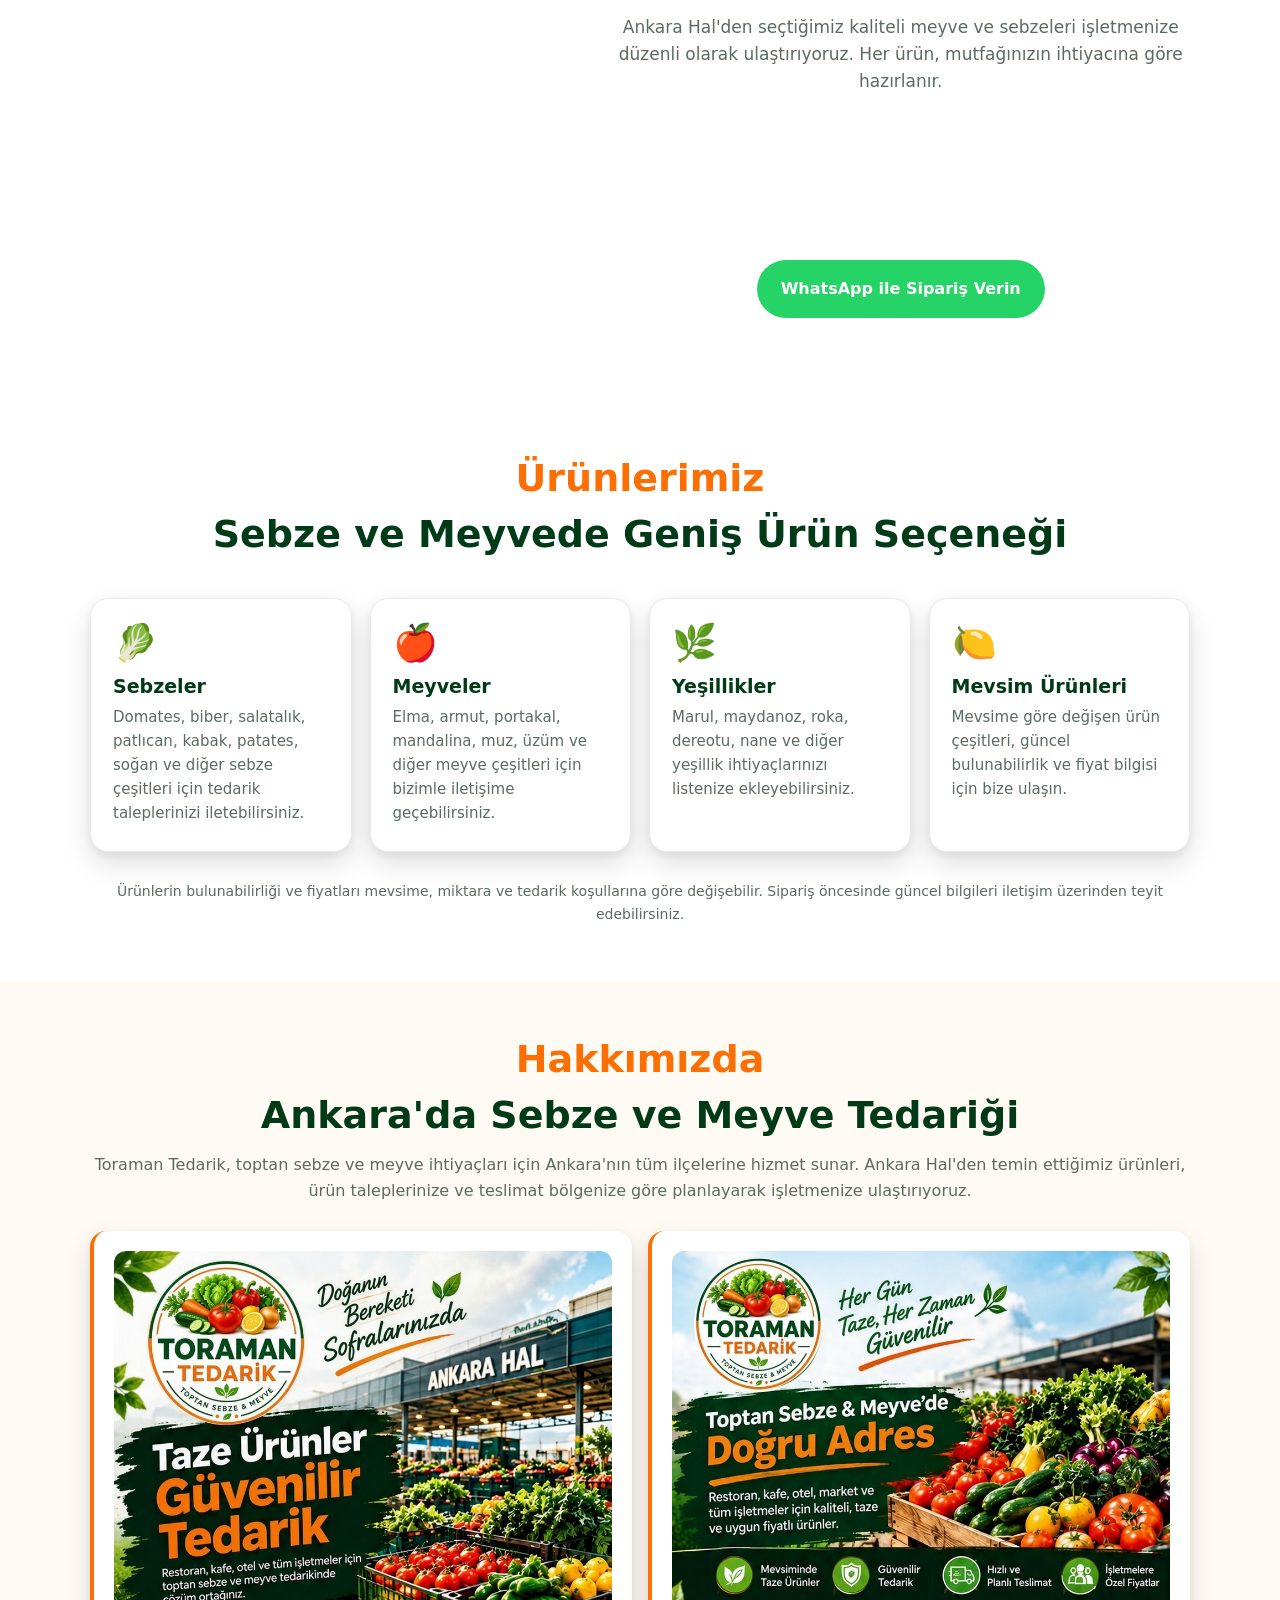
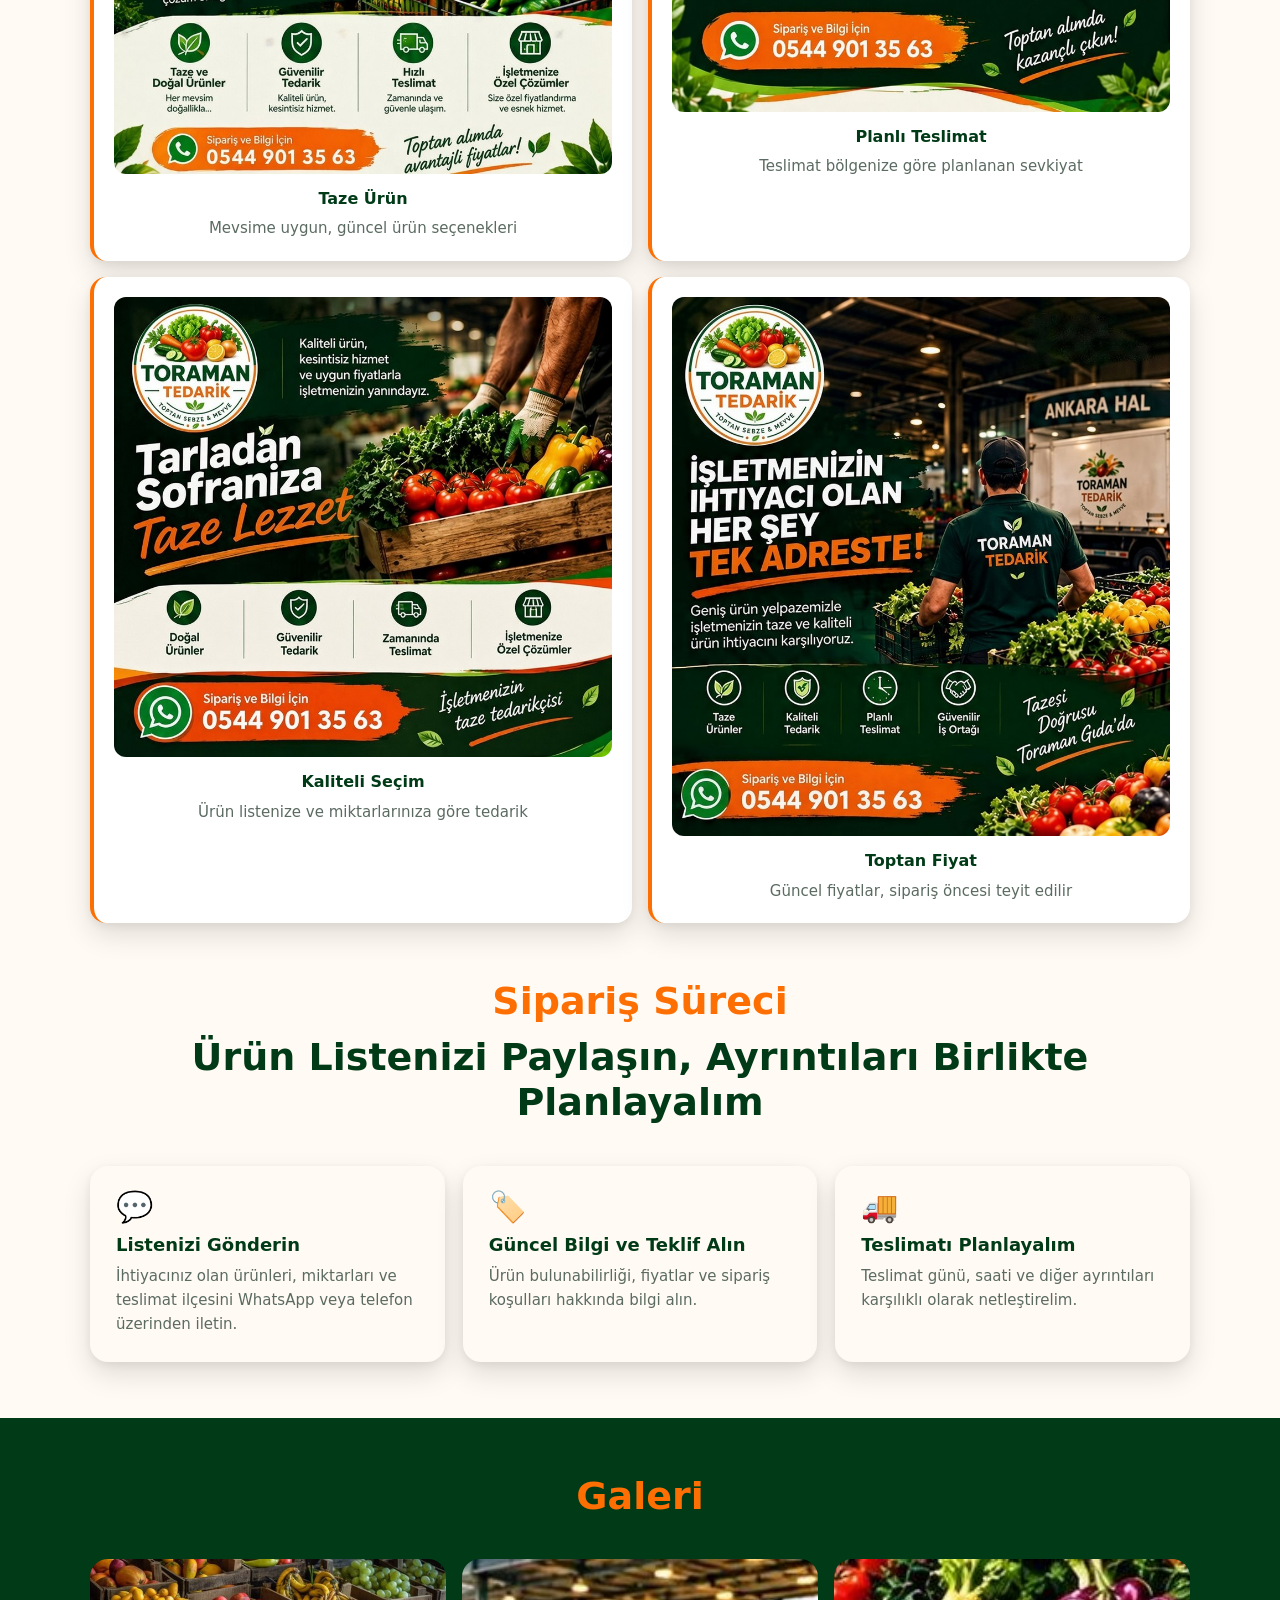
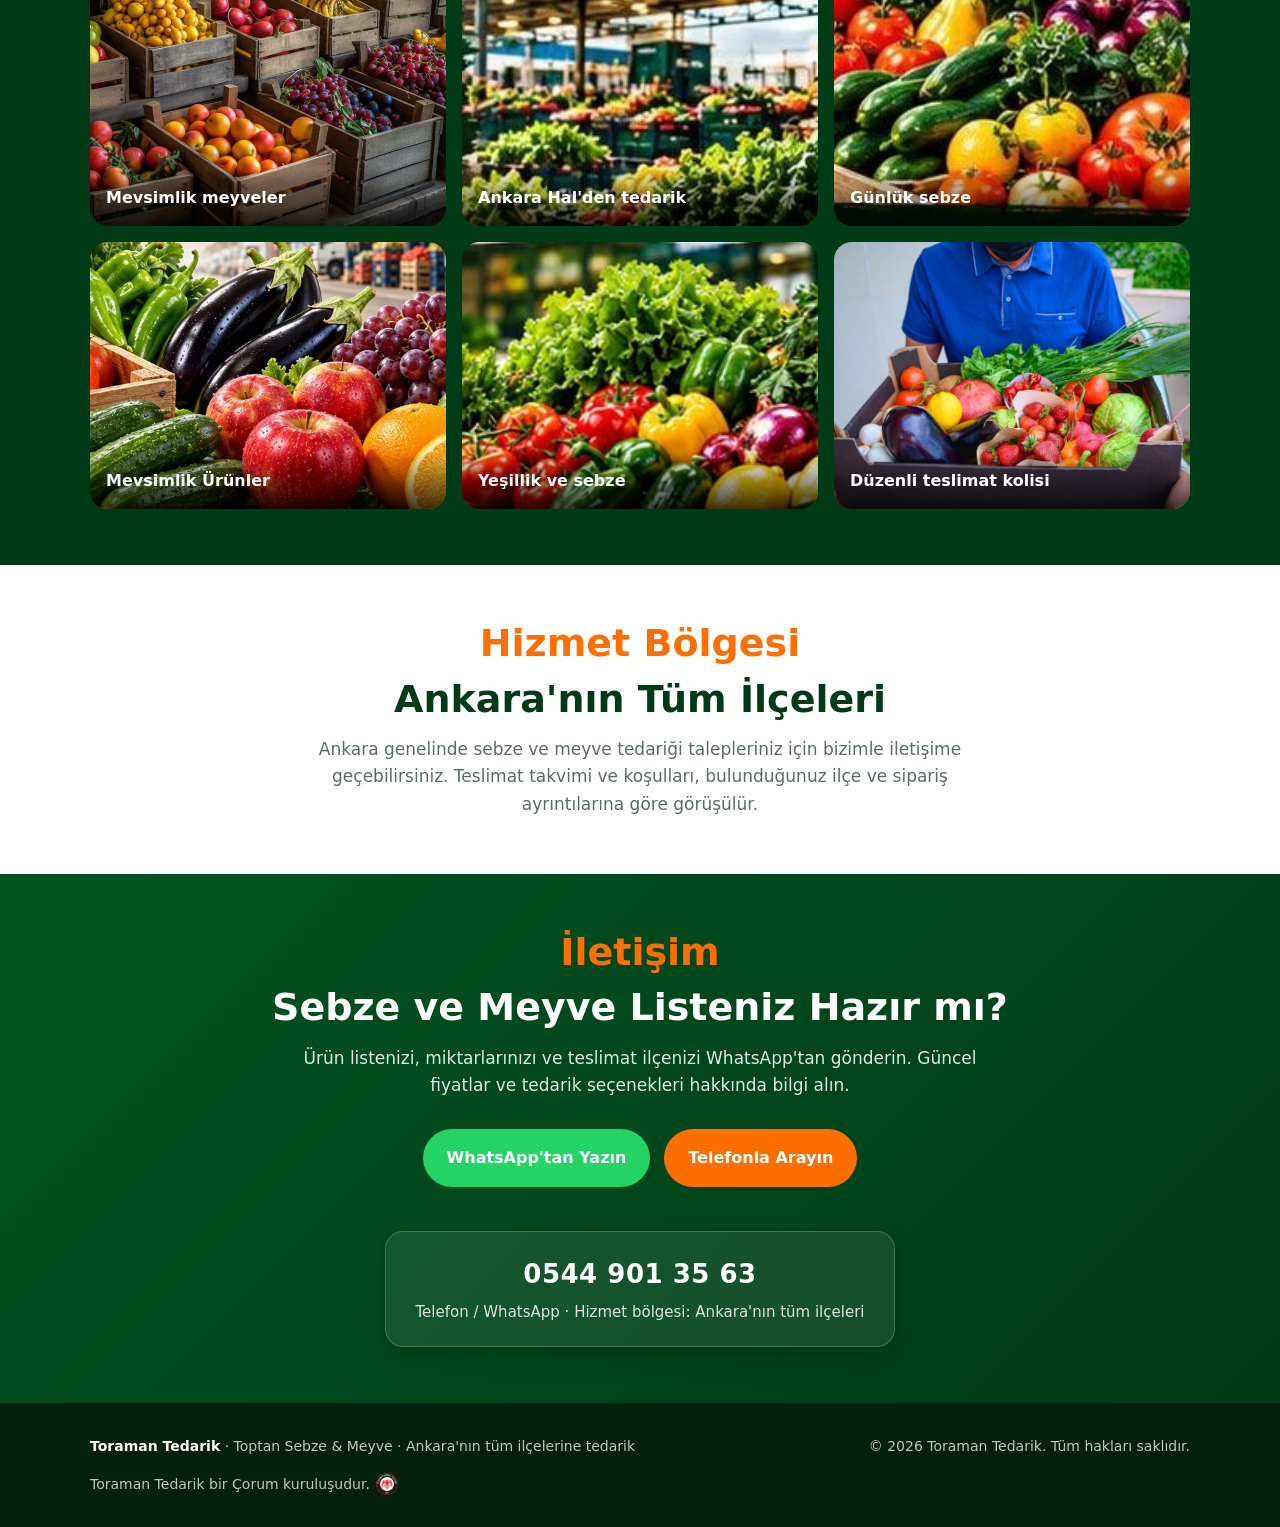
==== commit 40c86c1e: "Add files via upload" ====
--- a/index.html
+++ b/index.html
@@ -4,7 +4,7 @@
 <meta charset="UTF-8">
 <meta name="viewport" content="width=device-width, initial-scale=1.0, viewport-fit=cover">
 <title>Toraman Tedarik | Ankara Toptan Sebze ve Meyve Tedariği</title>
-<meta name="description" content="Toraman Tedarik ile Ankara'nın tüm ilçelerinde toptan sebze ve meyve tedariği. Ürün ve fiyat bilgisi için telefon ve WhatsApp: 0544 901 35 63.">
+<meta name="description" content="Toraman Tedarik ile Ankara'nın her noktasında toptan sebze ve meyve tedariği. Ürün ve fiyat bilgisi için telefon ve WhatsApp: 0544 901 35 63.">
 <link rel="stylesheet" href="css/style.css">
 <style>
   /* desktop only: soft faded photo behind the logo area */
@@ -16,6 +16,18 @@
     }
   }
 </style>
+<link rel="icon" type="image/png" href="favicon.png">
+<script type="application/ld+json">
+{
+  "@context": "https://schema.org",
+  "@type": "Organization",
+  "name": "Toraman Tedarik",
+  "url": "https://toramantedarik.com/",
+  "logo": "https://toramantedarik.com/favicon.png",
+  "telephone": "+90-544-901-35-63",
+  "description": "Ankara Hal'den toptan sebze ve meyve tedariği. Ankara'nın her noktasına hizmet."
+}
+</script>
 </head>
 <body>
 
